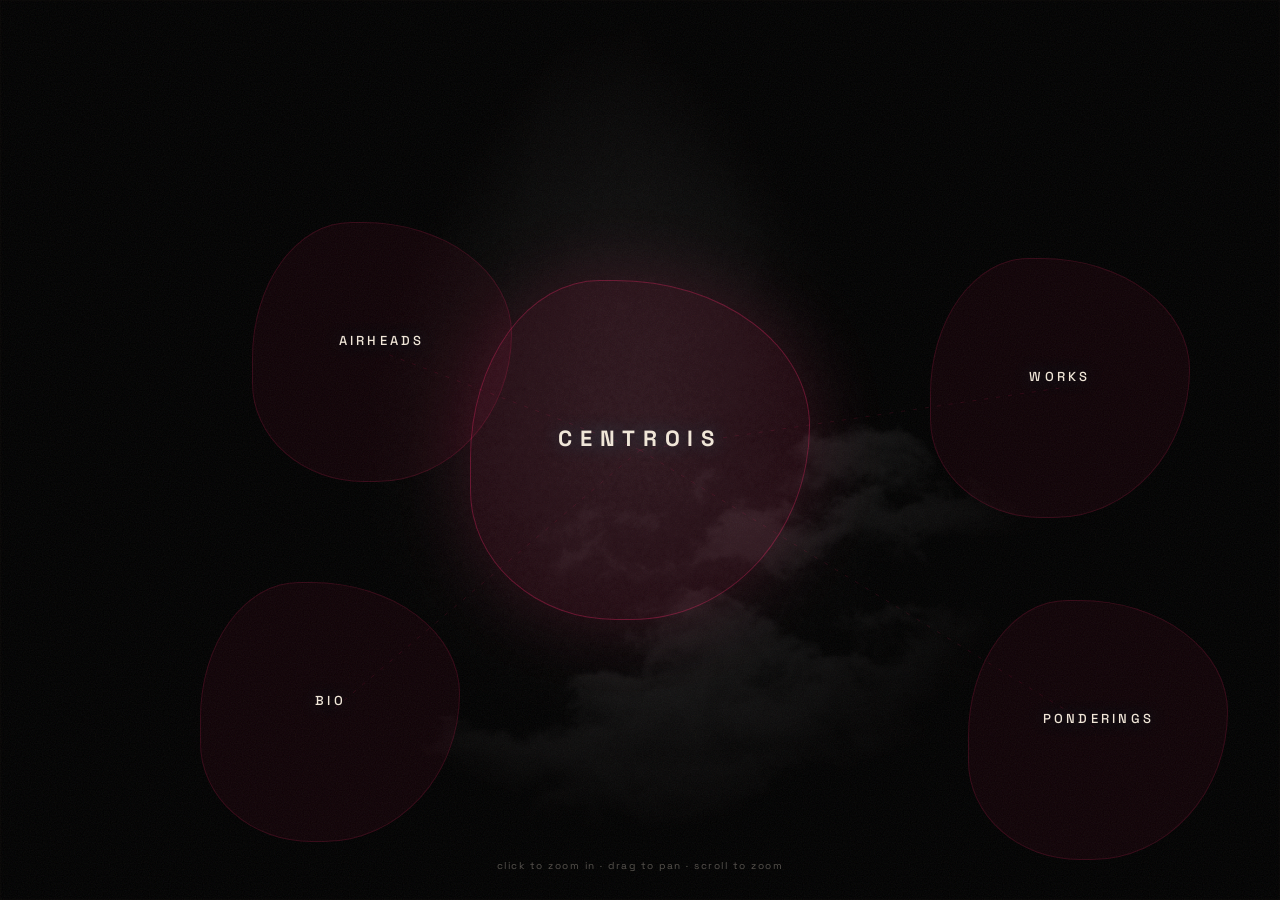
==== centrois/index.html @ 158c33f0 "Revert "Fresh build: actual bubbles, deep zoom, trippy IMG_1771" This reverts commit 68f138726deb8a1" ====
<!DOCTYPE html>
<html lang="en">
<head>
<meta charset="UTF-8">
<meta name="viewport" content="width=device-width, initial-scale=1.0, user-scalable=no">
<meta name="robots" content="noindex, nofollow">
<title>centrois</title>
<style>
@import url('https://fonts.googleapis.com/css2?family=Space+Grotesk:wght@300;500;700&display=swap');

:root {
  --magenta: #ff2a6d;
  --cyan: #05d9e8;
  --amber: #ffc857;
  --ink: #0d0a09;
  --cream: #f0e6d8;
}

* { margin:0; padding:0; box-sizing:border-box; }

html, body {
  width:100%; height:100%;
  overflow:hidden;
  background: var(--ink);
  font-family: 'Space Grotesk', sans-serif;
  color: var(--cream);
  -webkit-user-select: none; user-select: none;
}

/* ── Background ── */
#bg {
  position: fixed;
  inset: 0;
  z-index: 0;
  background: url('assets/IMG_1771.jpeg') center/cover no-repeat;
  filter: brightness(0.25) saturate(0.4) contrast(1.2) blur(1px);
}

#bg::after {
  content: '';
  position: absolute;
  inset: 0;
  background: radial-gradient(circle at 50% 50%, transparent 0%, rgba(13,10,9,0.85) 70%, var(--ink) 100%);
}

/* ── Animated Grain ── */
.grain {
  position: fixed;
  inset: 0;
  z-index: 1;
  pointer-events: none;
  opacity: 0.07;
  background-image: url("data:image/svg+xml,%3Csvg viewBox='0 0 200 200' xmlns='http://www.w3.org/2000/svg'%3E%3Cfilter id='n'%3E%3CfeTurbulence type='fractalNoise' baseFrequency='0.85' numOctaves='3' stitchTiles='stitch'/%3E%3C/filter%3E%3Crect width='100%25' height='100%25' filter='url(%23n)'/%3E%3C/svg%3E");
  background-size: 200px 200px;
  animation: drift 8s linear infinite;
}
@keyframes drift {
  0% { background-position: 0 0; }
  100% { background-position: 200px 200px; }
}

/* ── Canvas ── */
#canvas {
  position: fixed;
  inset: 0;
  z-index: 2;
  cursor: grab;
  overflow: hidden;
}
#canvas.grabbing { cursor: grabbing; }

#world {
  position: absolute;
  top:0; left:0;
  width: 100vw;
  height: 100vh;
  transform-origin: 0 0;
  will-change: transform;
}

/* ── Portals (organic, not bubbles) ── */
.portal {
  position: absolute;
  display: flex;
  flex-direction: column;
  align-items: center;
  justify-content: center;
  text-align: center;
  cursor: pointer;
  transition: all 0.6s cubic-bezier(0.22, 1, 0.36, 1);
}

/* Amorphous blob shape via irregular border-radius */
.portal::before {
  content: '';
  position: absolute;
  inset: -30px;
  border-radius: 40% 60% 55% 45% / 55% 45% 60% 40%;
  background: rgba(255, 42, 109, 0.06);
  border: 1px solid rgba(255, 42, 109, 0.15);
  transition: all 0.6s cubic-bezier(0.22, 1, 0.36, 1);
  filter: blur(0px);
}

.portal:hover::before {
  background: rgba(255, 42, 109, 0.12);
  border-color: rgba(255, 42, 109, 0.4);
  box-shadow: 0 0 60px rgba(255, 42, 109, 0.2), inset 0 0 40px rgba(255, 42, 109, 0.05);
  filter: blur(1px);
}

.portal .name {
  position: relative;
  font-size: 13px;
  font-weight: 500;
  letter-spacing: 0.25em;
  text-transform: uppercase;
  color: var(--cream);
  text-shadow: 0 0 20px rgba(5, 217, 232, 0.3);
  transition: all 0.4s ease;
}

.portal .desc {
  position: relative;
  font-size: 11px;
  font-weight: 300;
  color: rgba(240, 230, 216, 0.5);
  margin-top: 8px;
  letter-spacing: 0.08em;
  max-width: 160px;
  line-height: 1.4;
  opacity: 0;
  transform: translateY(8px);
  transition: all 0.4s ease;
}

.portal:hover .desc {
  opacity: 1;
  transform: translateY(0);
}

.portal:hover .name {
  color: var(--cyan);
  text-shadow: 0 0 30px rgba(5, 217, 232, 0.5);
}

/* Center portal (centrois) */
.portal.center {
  width: 280px;
  height: 280px;
}
.portal.center .name {
  font-size: 22px;
  letter-spacing: 0.35em;
  font-weight: 700;
}
.portal.center::before {
  background: rgba(255, 42, 109, 0.1);
  border: 1px solid rgba(255, 42, 109, 0.3);
  box-shadow: 0 0 80px rgba(255, 42, 109, 0.15);
}

/* Level 0 */
.portal.l0 {
  width: 200px;
  height: 200px;
}

/* Child portals */
.portal.child {
  width: 170px;
  height: 170px;
  opacity: 0;
  pointer-events: none;
  transform: scale(0.3);
  transition: opacity 0.8s ease, transform 0.8s cubic-bezier(0.22, 1, 0.36, 1);
}
.portal.child.visible {
  opacity: 1;
  pointer-events: auto;
  transform: scale(1);
}

/* Lines */
.connections {
  position: absolute;
  top:0; left:0;
  width:100%; height:100%;
  pointer-events: none;
  z-index: -1;
}
.connections line {
  stroke: rgba(255, 42, 109, 0.12);
  stroke-width: 1;
  stroke-dasharray: 4 8;
}

/* ── UI ── */
#ui {
  position: fixed;
  inset: 0;
  z-index: 100;
  pointer-events: none;
}
#ui > * { pointer-events: auto; }

.back {
  position: fixed;
  top: 24px; left: 24px;
  background: transparent;
  border: 1px solid rgba(240, 230, 216, 0.2);
  color: var(--cream);
  padding: 10px 22px;
  font-family: inherit;
  font-size: 11px;
  letter-spacing: 0.2em;
  text-transform: uppercase;
  cursor: pointer;
  opacity: 0;
  pointer-events: none;
  transform: translateY(-10px);
  transition: all 0.4s ease;
  backdrop-filter: blur(10px);
}
.back.show {
  opacity: 1;
  pointer-events: auto;
  transform: translateY(0);
}
.back:hover {
  border-color: var(--cyan);
  color: var(--cyan);
  box-shadow: 0 0 20px rgba(5, 217, 232, 0.2);
}

.crumb {
  position: fixed;
  top: 24px;
  left: 50%;
  transform: translateX(-50%);
  font-size: 10px;
  letter-spacing: 0.3em;
  text-transform: uppercase;
  color: rgba(240, 230, 216, 0.4);
  opacity: 0;
  transition: opacity 0.4s ease;
}
.crumb.show { opacity: 1; }

.hint {
  position: fixed;
  bottom: 28px;
  left: 50%;
  transform: translateX(-50%);
  font-size: 10px;
  letter-spacing: 0.15em;
  color: rgba(240, 230, 216, 0.35);
  opacity: 0;
  transition: opacity 1s ease;
}
.hint.show { opacity: 1; }

/* Mobile */
@media (max-width: 768px) {
  .portal.center { width: 200px; height: 200px; }
  .portal.center .name { font-size: 16px; }
  .portal.l0 { width: 150px; height: 150px; }
  .portal.l0 .name { font-size: 11px; }
  .portal.child { width: 130px; height: 130px; }
}
</style>
</head>
<body>

<div id="bg"></div>
<div class="grain"></div>

<div id="canvas">
  <div id="world">
    <svg class="connections" id="connections"></svg>

    <!-- LEVEL 0 -->
    <div class="portal center" data-level="0" data-id="centrois"
         style="left:50%; top:50%; transform:translate(-50%,-50%);">
      <div class="name">centrois</div>
      <div class="desc">troy von breitenstein</div>
    </div>

    <div class="portal l0" data-level="0" data-id="airheads" data-parent="centrois"
         style="left:22%; top:28%;">
      <div class="name">airheads</div>
      <div class="desc">1-of-1 art surf mats</div>
    </div>

    <div class="portal l0" data-level="0" data-id="works" data-parent="centrois"
         style="left:75%; top:32%;">
      <div class="name">works</div>
      <div class="desc">portfolio hub</div>
    </div>

    <div class="portal l0" data-level="0" data-id="bio" data-parent="centrois"
         style="left:18%; top:68%;">
      <div class="name">bio</div>
      <div class="desc">edgwalker / artist</div>
    </div>

    <div class="portal l0" data-level="0" data-id="ponderings" data-parent="centrois"
         style="left:78%; top:70%;">
      <div class="name">ponderings</div>
      <div class="desc">philosophical writings</div>
    </div>

    <!-- LEVEL 1: works -->
    <div class="portal child" data-level="1" data-id="boarding" data-parent="works"
         style="left:88%; top:15%;">
      <div class="name">boarding</div>
      <div class="desc">surf videos</div>
    </div>

    <div class="portal child" data-level="1" data-id="mixed-media" data-parent="works"
         style="left:92%; top:42%;">
      <div class="name">mixed media</div>
      <div class="desc">digital + threads + visionary</div>
    </div>

    <div class="portal child" data-level="1" data-id="photography" data-parent="works"
         style="left:85%; top:62%;">
      <div class="name">photography</div>
      <div class="desc">trips, stories, frames</div>
    </div>

    <!-- LEVEL 2: mixed-media -->
    <div class="portal child" data-level="2" data-id="digital-art" data-parent="mixed-media"
         style="left:102%; top:30%;">
      <div class="name">digital art</div>
      <div class="desc">psychedelic visuals</div>
    </div>

    <div class="portal child" data-level="2" data-id="threads" data-parent="mixed-media"
         style="left:106%; top:48%;">
      <div class="name">threads</div>
      <div class="desc">sewn art pieces</div>
    </div>

    <div class="portal child" data-level="2" data-id="visionary" data-parent="mixed-media"
         style="left:98%; top:58%;">
      <div class="name">visionary</div>
      <div class="desc">steiner / anthroposophy</div>
    </div>

    <div class="portal child" data-level="2" data-id="odd-creations" data-parent="mixed-media"
         style="left:108%; top:65%;">
      <div class="name">odd & creations</div>
      <div class="desc">salt box, experiments</div>
    </div>

  </div>
</div>

<div id="ui">
  <button class="back" id="back">← back</button>
  <div class="crumb" id="crumb">centrois</div>
  <div class="hint show" id="hint">click to zoom in · drag to pan · scroll to zoom</div>
</div>

<script>
(function() {
  const canvas = document.getElementById('canvas');
  const world = document.getElementById('world');
  const back = document.getElementById('back');
  const crumb = document.getElementById('crumb');
  const hint = document.getElementById('hint');
  const connections = document.getElementById('connections');

  // Camera
  let cam = { x: 0, y: 0, z: 1 };
  let animating = false;
  let level = 0;
  let path = ['centrois'];

  // Pan
  let dragging = false;
  let dragStart = { x:0, y:0 };
  let camStart = { x:0, y:0 };

  function apply() {
    world.style.transform = `translate(${cam.x * cam.z}px, ${cam.y * cam.z}px) scale(${cam.z})`;
  }

  function fit() {
    cam = { x: 0, y: 0, z: 1 };
    apply();
  }

  function easeTo(target, dur = 900) {
    if (animating) return;
    animating = true;
    const sx = cam.x, sy = cam.y, sz = cam.z;
    const t0 = performance.now();
    function tick(now) {
      const t = Math.min((now - t0) / dur, 1);
      const e = 1 - Math.pow(1 - t, 4); // smooth ease
      cam.x = sx + (target.x - sx) * e;
      cam.y = sy + (target.y - sy) * e;
      cam.z = sz + (target.z - sz) * e;
      apply();
      if (t < 1) requestAnimationFrame(tick);
      else { animating = false; updateVis(); }
    }
    requestAnimationFrame(tick);
  }

  function centerOf(el) {
    const rect = el.getBoundingClientRect();
    const worldRect = world.getBoundingClientRect();
    // Get position relative to world at current scale
    return {
      x: (rect.left - worldRect.left) / cam.z + rect.width / (2 * cam.z),
      y: (rect.top - worldRect.top) / cam.z + rect.height / (2 * cam.z)
    };
  }

  function zoomTo(el) {
    const c = centerOf(el);
    const vw = window.innerWidth;
    const vh = window.innerHeight;
    const lv = parseInt(el.dataset.level || '0');

    // AGGRESSIVE zoom
    const zooms = [1, 4.5, 12];
    const tz = zooms[Math.min(lv + 1, zooms.length - 1)];

    easeTo({
      x: (vw / 2) / tz - c.x,
      y: (vh / 2) / tz - c.y,
      z: tz
    });

    const id = el.dataset.id;
    if (!path.includes(id)) path.push(id);
    else path = path.slice(0, path.indexOf(id) + 1);
    level = lv + 1;
    updateUI();
  }

  function zoomOut() {
    if (path.length <= 1) {
      fit();
      path = ['centrois'];
      level = 0;
    } else {
      path.pop();
      const pid = path[path.length - 1];
      const pel = document.querySelector(`[data-id="${pid}"]`);
      if (pel) {
        const c = centerOf(pel);
        const vw = window.innerWidth;
        const vh = window.innerHeight;
        const zooms = [1, 4.5, 12];
        const tz = zooms[Math.max(level - 2, 0)];
        easeTo({
          x: (vw / 2) / tz - c.x,
          y: (vh / 2) / tz - c.y,
          z: tz
        });
        level = Math.max(level - 1, 0);
      }
    }
    updateUI();
  }

  function updateUI() {
    back.classList.toggle('show', path.length > 1);
    if (path.length > 1) {
      crumb.textContent = path.join(' → ');
      crumb.classList.add('show');
    } else {
      crumb.classList.remove('show');
    }
    hint.classList.remove('show');
  }

  function updateVis() {
    document.querySelectorAll('.portal').forEach(p => {
      const lv = parseInt(p.dataset.level || '0');
      if (lv === 0) return; // always show level 0
      const pid = p.dataset.parent;
      const active = path.includes(pid);
      if (active && lv <= level + 1) {
        p.classList.add('visible');
      } else {
        p.classList.remove('visible');
      }
    });
    drawLines();
  }

  function drawLines() {
    let s = '';
    document.querySelectorAll('.portal').forEach(p => {
      const pid = p.dataset.parent;
      if (!pid) return;
      const par = document.querySelector(`[data-id="${pid}"]`);
      if (!par) return;
      if (p.classList.contains('child') && !p.classList.contains('visible')) return;
      const c1 = centerOf(par);
      const c2 = centerOf(p);
      s += `<line x1="${c1.x}" y1="${c1.y}" x2="${c2.x}" y2="${c2.y}" />`;
    });
    connections.innerHTML = s;
  }

  // Click portals
  document.querySelectorAll('.portal').forEach(p => {
    p.addEventListener('click', e => {
      e.stopPropagation();
      if (dragging) return;
      zoomTo(p);
    });
  });

  back.addEventListener('click', zoomOut);

  // Drag
  canvas.addEventListener('mousedown', e => {
    dragging = false;
    dragStart = { x: e.clientX, y: e.clientY };
    camStart = { x: cam.x, y: cam.y };
    canvas.classList.add('grabbing');
  });
  window.addEventListener('mousemove', e => {
    if (e.buttons !== 1) return;
    const dx = e.clientX - dragStart.x;
    const dy = e.clientY - dragStart.y;
    if (Math.abs(dx) > 3 || Math.abs(dy) > 3) dragging = true;
    cam.x = camStart.x + dx / cam.z;
    cam.y = camStart.y + dy / cam.z;
    apply();
  });
  window.addEventListener('mouseup', () => canvas.classList.remove('grabbing'));

  // Scroll zoom
  canvas.addEventListener('wheel', e => {
    e.preventDefault();
    const speed = 0.001;
    const nz = Math.max(0.5, Math.min(15, cam.z - e.deltaY * speed));
    const rect = canvas.getBoundingClientRect();
    const mx = (e.clientX - rect.left) / cam.z - cam.x;
    const my = (e.clientY - rect.top) / cam.z - cam.y;
    cam.x = -mx + (mx + cam.x) * (cam.z / nz);
    cam.y = -my + (my + cam.y) * (cam.z / nz);
    cam.z = nz;
    apply();
  }, { passive: false });

  // Touch
  let lastD = 0, lastC = {x:0,y:0};
  canvas.addEventListener('touchstart', e => {
    if (e.touches.length === 1) {
      dragStart = { x: e.touches[0].clientX, y: e.touches[0].clientY };
      camStart = { x: cam.x, y: cam.y };
    } else if (e.touches.length === 2) {
      const dx = e.touches[0].clientX - e.touches[1].clientX;
      const dy = e.touches[0].clientY - e.touches[1].clientY;
      lastD = Math.hypot(dx, dy);
      lastC = { x: (e.touches[0].clientX+e.touches[1].clientX)/2, y: (e.touches[0].clientY+e.touches[1].clientY)/2 };
    }
  }, { passive: false });
  canvas.addEventListener('touchmove', e => {
    e.preventDefault();
    if (e.touches.length === 1) {
      const dx = e.touches[0].clientX - dragStart.x;
      const dy = e.touches[0].clientY - dragStart.y;
      cam.x = camStart.x + dx / cam.z;
      cam.y = camStart.y + dy / cam.z;
      apply();
    } else if (e.touches.length === 2) {
      const dx = e.touches[0].clientX - e.touches[1].clientX;
      const dy = e.touches[0].clientY - e.touches[1].clientY;
      const dist = Math.hypot(dx, dy);
      const sc = dist / lastD;
      lastD = dist;
      const nz = Math.max(0.5, Math.min(15, cam.z * sc));
      const rect = canvas.getBoundingClientRect();
      const mx = (lastC.x - rect.left) / cam.z - cam.x;
      const my = (lastC.y - rect.top) / cam.z - cam.y;
      cam.x = -mx + (mx + cam.x) * (cam.z / nz);
      cam.y = -my + (my + cam.y) * (cam.z / nz);
      cam.z = nz;
      apply();
    }
  }, { passive: false });

  // Init
  fit();
  drawLines();
  window.addEventListener('resize', () => { fit(); drawLines(); });
})();
</script>
</body>
</html>
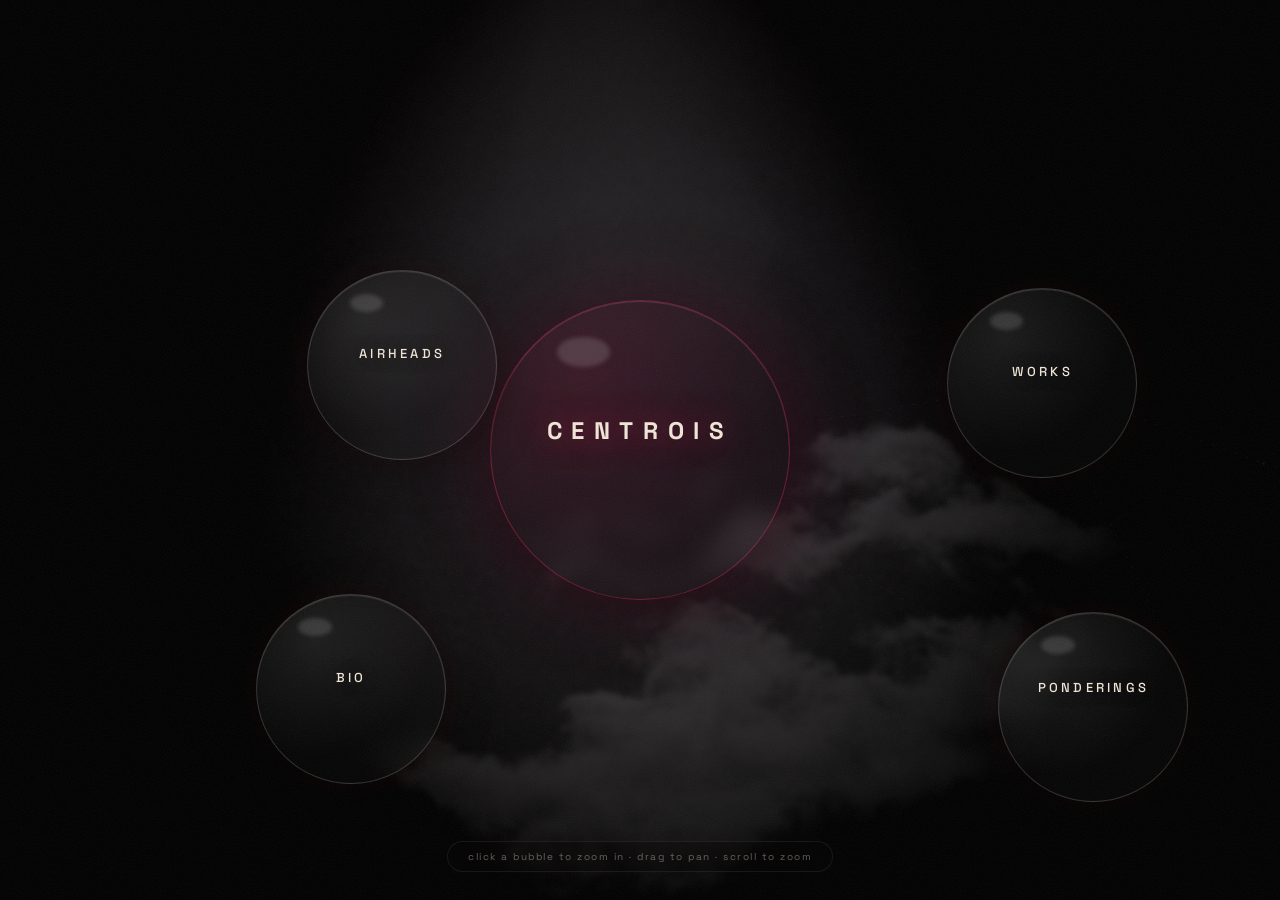
==== commit 9d984db8: "Fresh build: chill glassy bubbles, far zoom-in on click, psychedelic dark treatment of IMG_1771 - IM" ====
--- a/centrois/index.html
+++ b/centrois/index.html
@@ -6,53 +6,63 @@
 <meta name="robots" content="noindex, nofollow">
 <title>centrois</title>
 <style>
-@import url('https://fonts.googleapis.com/css2?family=Space+Grotesk:wght@300;500;700&display=swap');
+@import url('https://fonts.googleapis.com/css2?family=Space+Grotesk:wght@300;400;500;700&display=swap');
 
 :root {
   --magenta: #ff2a6d;
   --cyan: #05d9e8;
-  --amber: #ffc857;
-  --ink: #0d0a09;
+  --violet: #7b2ff7;
+  --ink: #0b0808;
   --cream: #f0e6d8;
-}
-
-* { margin:0; padding:0; box-sizing:border-box; }
+  --dim: rgba(240, 230, 216, 0.5);
+}
+
+* { margin: 0; padding: 0; box-sizing: border-box; }
 
 html, body {
-  width:100%; height:100%;
-  overflow:hidden;
+  width: 100%; height: 100%;
+  overflow: hidden;
   background: var(--ink);
   font-family: 'Space Grotesk', sans-serif;
   color: var(--cream);
   -webkit-user-select: none; user-select: none;
 }
 
-/* ── Background ── */
+/* ── Background: IMG_1771 heavily treated ── */
 #bg {
   position: fixed;
-  inset: 0;
+  inset: -40px; /* bleed so blur doesn't show edges */
   z-index: 0;
   background: url('assets/IMG_1771.jpeg') center/cover no-repeat;
-  filter: brightness(0.25) saturate(0.4) contrast(1.2) blur(1px);
-}
-
+  filter: brightness(0.28) saturate(0.5) contrast(1.25) blur(2px);
+}
+#bg::before {
+  content: '';
+  position: absolute;
+  inset: 0;
+  background: radial-gradient(circle at 50% 45%, rgba(123,47,247,0.12) 0%, transparent 45%),
+              radial-gradient(circle at 50% 50%, transparent 30%, rgba(11,8,8,0.9) 80%, var(--ink) 100%);
+}
 #bg::after {
   content: '';
   position: absolute;
   inset: 0;
-  background: radial-gradient(circle at 50% 50%, transparent 0%, rgba(13,10,9,0.85) 70%, var(--ink) 100%);
-}
-
-/* ── Animated Grain ── */
+  background:
+    linear-gradient(160deg, rgba(255,42,109,0.08), transparent 40%),
+    linear-gradient(320deg, rgba(5,217,232,0.08), transparent 40%);
+  mix-blend-mode: screen;
+}
+
+/* ── Animated grain ── */
 .grain {
   position: fixed;
   inset: 0;
-  z-index: 1;
+  z-index: 3;
   pointer-events: none;
-  opacity: 0.07;
+  opacity: 0.06;
   background-image: url("data:image/svg+xml,%3Csvg viewBox='0 0 200 200' xmlns='http://www.w3.org/2000/svg'%3E%3Cfilter id='n'%3E%3CfeTurbulence type='fractalNoise' baseFrequency='0.85' numOctaves='3' stitchTiles='stitch'/%3E%3C/filter%3E%3Crect width='100%25' height='100%25' filter='url(%23n)'/%3E%3C/svg%3E");
   background-size: 200px 200px;
-  animation: drift 8s linear infinite;
+  animation: drift 7s linear infinite;
 }
 @keyframes drift {
   0% { background-position: 0 0; }
@@ -68,18 +78,16 @@
   overflow: hidden;
 }
 #canvas.grabbing { cursor: grabbing; }
-
 #world {
   position: absolute;
-  top:0; left:0;
-  width: 100vw;
-  height: 100vh;
+  top: 0; left: 0;
+  width: 100vw; height: 100vh;
   transform-origin: 0 0;
   will-change: transform;
 }
 
-/* ── Portals (organic, not bubbles) ── */
-.portal {
+/* ── Bubbles: soft, chill, glassy ── */
+.bubble {
   position: absolute;
   display: flex;
   flex-direction: column;
@@ -87,128 +95,127 @@
   justify-content: center;
   text-align: center;
   cursor: pointer;
-  transition: all 0.6s cubic-bezier(0.22, 1, 0.36, 1);
-}
-
-/* Amorphous blob shape via irregular border-radius */
-.portal::before {
+  width: 200px; height: 200px;
+  border-radius: 50%;
+  background: radial-gradient(circle at 30% 25%, rgba(255,255,255,0.10), rgba(255,255,255,0.02) 60%);
+  border: 1px solid rgba(240,230,216,0.18);
+  backdrop-filter: blur(10px);
+  -webkit-backdrop-filter: blur(10px);
+  box-shadow:
+    inset 0 1px 1px rgba(255,255,255,0.12),
+    0 8px 40px rgba(0,0,0,0.5),
+    0 0 40px rgba(255,42,109,0.06);
+  transition: transform 0.5s cubic-bezier(0.22,1,0.36,1), box-shadow 0.5s ease, border-color 0.5s ease;
+}
+.bubble::after {
   content: '';
   position: absolute;
-  inset: -30px;
-  border-radius: 40% 60% 55% 45% / 55% 45% 60% 40%;
-  background: rgba(255, 42, 109, 0.06);
-  border: 1px solid rgba(255, 42, 109, 0.15);
-  transition: all 0.6s cubic-bezier(0.22, 1, 0.36, 1);
-  filter: blur(0px);
-}
-
-.portal:hover::before {
-  background: rgba(255, 42, 109, 0.12);
-  border-color: rgba(255, 42, 109, 0.4);
-  box-shadow: 0 0 60px rgba(255, 42, 109, 0.2), inset 0 0 40px rgba(255, 42, 109, 0.05);
-  filter: blur(1px);
-}
-
-.portal .name {
+  top: 12%; left: 22%;
+  width: 18%; height: 10%;
+  border-radius: 50%;
+  background: rgba(255,255,255,0.14);
+  filter: blur(2px);
+  pointer-events: none;
+}
+.bubble:hover {
+  transform: scale(1.1);
+  border-color: rgba(5,217,232,0.5);
+  box-shadow:
+    inset 0 1px 1px rgba(255,255,255,0.15),
+    0 12px 50px rgba(0,0,0,0.6),
+    0 0 60px rgba(5,217,232,0.2);
+}
+
+.bubble .name {
   position: relative;
   font-size: 13px;
   font-weight: 500;
   letter-spacing: 0.25em;
   text-transform: uppercase;
   color: var(--cream);
-  text-shadow: 0 0 20px rgba(5, 217, 232, 0.3);
-  transition: all 0.4s ease;
-}
-
-.portal .desc {
+  text-shadow: 0 0 15px rgba(0,0,0,0.6);
+  transition: color 0.4s ease, text-shadow 0.4s ease;
+}
+.bubble .desc {
   position: relative;
   font-size: 11px;
   font-weight: 300;
-  color: rgba(240, 230, 216, 0.5);
+  color: var(--dim);
   margin-top: 8px;
   letter-spacing: 0.08em;
-  max-width: 160px;
+  max-width: 130px;
   line-height: 1.4;
   opacity: 0;
   transform: translateY(8px);
   transition: all 0.4s ease;
 }
-
-.portal:hover .desc {
-  opacity: 1;
-  transform: translateY(0);
-}
-
-.portal:hover .name {
-  color: var(--cyan);
-  text-shadow: 0 0 30px rgba(5, 217, 232, 0.5);
-}
-
-/* Center portal (centrois) */
-.portal.center {
-  width: 280px;
-  height: 280px;
-}
-.portal.center .name {
-  font-size: 22px;
-  letter-spacing: 0.35em;
+.bubble:hover .desc { opacity: 1; transform: translateY(0); }
+.bubble:hover .name { color: var(--cyan); text-shadow: 0 0 25px rgba(5,217,232,0.6); }
+
+/* Center bubble */
+.bubble.center {
+  width: 300px; height: 300px;
+  border-color: rgba(255,42,109,0.35);
+  background: radial-gradient(circle at 30% 25%, rgba(255,42,109,0.14), rgba(255,42,109,0.03) 65%);
+  box-shadow:
+    inset 0 1px 1px rgba(255,255,255,0.12),
+    0 0 90px rgba(255,42,109,0.18),
+    0 8px 50px rgba(0,0,0,0.6);
+}
+.bubble.center .name {
+  font-size: 24px;
   font-weight: 700;
-}
-.portal.center::before {
-  background: rgba(255, 42, 109, 0.1);
-  border: 1px solid rgba(255, 42, 109, 0.3);
-  box-shadow: 0 0 80px rgba(255, 42, 109, 0.15);
-}
-
-/* Level 0 */
-.portal.l0 {
-  width: 200px;
-  height: 200px;
-}
-
-/* Child portals */
-.portal.child {
-  width: 170px;
-  height: 170px;
+  letter-spacing: 0.4em;
+  text-shadow: 0 0 30px rgba(255,42,109,0.5);
+}
+.bubble.center:hover {
+  border-color: rgba(255,42,109,0.7);
+  box-shadow:
+    0 0 110px rgba(255,42,109,0.3),
+    0 12px 60px rgba(0,0,0,0.7);
+}
+.bubble.center:hover .name { color: var(--cream); text-shadow: 0 0 40px rgba(255,42,109,0.8); }
+
+/* Level 0 bubbles */
+.bubble.l0 { width: 190px; height: 190px; }
+
+/* Child bubbles (hidden until parent active) */
+.bubble.child {
+  width: 170px; height: 170px;
   opacity: 0;
   pointer-events: none;
-  transform: scale(0.3);
-  transition: opacity 0.8s ease, transform 0.8s cubic-bezier(0.22, 1, 0.36, 1);
-}
-.portal.child.visible {
+  transform: scale(0.2);
+  transition: opacity 0.8s ease, transform 0.8s cubic-bezier(0.22,1,0.36,1);
+}
+.bubble.child.visible {
   opacity: 1;
   pointer-events: auto;
   transform: scale(1);
 }
 
-/* Lines */
+/* ── Connection lines ── */
 .connections {
   position: absolute;
-  top:0; left:0;
-  width:100%; height:100%;
+  top: 0; left: 0;
+  width: 100%; height: 100%;
   pointer-events: none;
   z-index: -1;
 }
 .connections line {
-  stroke: rgba(255, 42, 109, 0.12);
+  stroke: rgba(255,42,109,0.1);
   stroke-width: 1;
-  stroke-dasharray: 4 8;
+  stroke-dasharray: 3 9;
 }
 
 /* ── UI ── */
-#ui {
-  position: fixed;
-  inset: 0;
-  z-index: 100;
-  pointer-events: none;
-}
+#ui { position: fixed; inset: 0; z-index: 100; pointer-events: none; }
 #ui > * { pointer-events: auto; }
 
 .back {
   position: fixed;
   top: 24px; left: 24px;
-  background: transparent;
-  border: 1px solid rgba(240, 230, 216, 0.2);
+  background: rgba(11,8,8,0.5);
+  border: 1px solid rgba(240,230,216,0.2);
   color: var(--cream);
   padding: 10px 22px;
   font-family: inherit;
@@ -221,27 +228,23 @@
   transform: translateY(-10px);
   transition: all 0.4s ease;
   backdrop-filter: blur(10px);
-}
-.back.show {
-  opacity: 1;
-  pointer-events: auto;
-  transform: translateY(0);
-}
-.back:hover {
-  border-color: var(--cyan);
-  color: var(--cyan);
-  box-shadow: 0 0 20px rgba(5, 217, 232, 0.2);
-}
+  border-radius: 30px;
+}
+.back.show { opacity: 1; pointer-events: auto; transform: translateY(0); }
+.back:hover { border-color: var(--cyan); color: var(--cyan); box-shadow: 0 0 25px rgba(5,217,232,0.25); }
 
 .crumb {
   position: fixed;
-  top: 24px;
-  left: 50%;
+  top: 26px; left: 50%;
   transform: translateX(-50%);
   font-size: 10px;
   letter-spacing: 0.3em;
   text-transform: uppercase;
-  color: rgba(240, 230, 216, 0.4);
+  color: rgba(240,230,216,0.45);
+  background: rgba(11,8,8,0.4);
+  padding: 8px 20px;
+  border-radius: 30px;
+  border: 1px solid rgba(240,230,216,0.1);
   opacity: 0;
   transition: opacity 0.4s ease;
 }
@@ -249,24 +252,27 @@
 
 .hint {
   position: fixed;
-  bottom: 28px;
-  left: 50%;
+  bottom: 28px; left: 50%;
   transform: translateX(-50%);
   font-size: 10px;
   letter-spacing: 0.15em;
-  color: rgba(240, 230, 216, 0.35);
+  color: rgba(240,230,216,0.4);
+  background: rgba(11,8,8,0.4);
+  padding: 8px 20px;
+  border-radius: 30px;
+  border: 1px solid rgba(240,230,216,0.08);
   opacity: 0;
   transition: opacity 1s ease;
 }
 .hint.show { opacity: 1; }
 
-/* Mobile */
+/* ── Mobile ── */
 @media (max-width: 768px) {
-  .portal.center { width: 200px; height: 200px; }
-  .portal.center .name { font-size: 16px; }
-  .portal.l0 { width: 150px; height: 150px; }
-  .portal.l0 .name { font-size: 11px; }
-  .portal.child { width: 130px; height: 130px; }
+  .bubble { width: 150px; height: 150px; }
+  .bubble.center { width: 220px; height: 220px; }
+  .bubble.center .name { font-size: 18px; }
+  .bubble.l0 { width: 140px; height: 140px; }
+  .bubble.child { width: 130px; height: 130px; }
 }
 </style>
 </head>
@@ -280,76 +286,55 @@
     <svg class="connections" id="connections"></svg>
 
     <!-- LEVEL 0 -->
-    <div class="portal center" data-level="0" data-id="centrois"
-         style="left:50%; top:50%; transform:translate(-50%,-50%);">
+    <div class="bubble center" data-level="0" data-id="centrois" style="left:50%; top:50%; transform:translate(-50%,-50%);">
       <div class="name">centrois</div>
       <div class="desc">troy von breitenstein</div>
     </div>
-
-    <div class="portal l0" data-level="0" data-id="airheads" data-parent="centrois"
-         style="left:22%; top:28%;">
+    <div class="bubble l0" data-level="0" data-id="airheads" data-parent="centrois" style="left:24%; top:30%;">
       <div class="name">airheads</div>
       <div class="desc">1-of-1 art surf mats</div>
     </div>
-
-    <div class="portal l0" data-level="0" data-id="works" data-parent="centrois"
-         style="left:75%; top:32%;">
+    <div class="bubble l0" data-level="0" data-id="works" data-parent="centrois" style="left:74%; top:32%;">
       <div class="name">works</div>
       <div class="desc">portfolio hub</div>
     </div>
-
-    <div class="portal l0" data-level="0" data-id="bio" data-parent="centrois"
-         style="left:18%; top:68%;">
+    <div class="bubble l0" data-level="0" data-id="bio" data-parent="centrois" style="left:20%; top:66%;">
       <div class="name">bio</div>
-      <div class="desc">edgwalker / artist</div>
-    </div>
-
-    <div class="portal l0" data-level="0" data-id="ponderings" data-parent="centrois"
-         style="left:78%; top:70%;">
+      <div class="desc">edgewalker / artist</div>
+    </div>
+    <div class="bubble l0" data-level="0" data-id="ponderings" data-parent="centrois" style="left:78%; top:68%;">
       <div class="name">ponderings</div>
       <div class="desc">philosophical writings</div>
     </div>
 
     <!-- LEVEL 1: works -->
-    <div class="portal child" data-level="1" data-id="boarding" data-parent="works"
-         style="left:88%; top:15%;">
+    <div class="bubble child" data-level="1" data-id="boarding" data-parent="works" style="left:88%; top:14%;">
       <div class="name">boarding</div>
       <div class="desc">surf videos</div>
     </div>
-
-    <div class="portal child" data-level="1" data-id="mixed-media" data-parent="works"
-         style="left:92%; top:42%;">
+    <div class="bubble child" data-level="1" data-id="mixed-media" data-parent="works" style="left:92%; top:42%;">
       <div class="name">mixed media</div>
       <div class="desc">digital + threads + visionary</div>
     </div>
-
-    <div class="portal child" data-level="1" data-id="photography" data-parent="works"
-         style="left:85%; top:62%;">
+    <div class="bubble child" data-level="1" data-id="photography" data-parent="works" style="left:85%; top:63%;">
       <div class="name">photography</div>
       <div class="desc">trips, stories, frames</div>
     </div>
 
     <!-- LEVEL 2: mixed-media -->
-    <div class="portal child" data-level="2" data-id="digital-art" data-parent="mixed-media"
-         style="left:102%; top:30%;">
+    <div class="bubble child" data-level="2" data-id="digital-art" data-parent="mixed-media" style="left:102%; top:30%;">
       <div class="name">digital art</div>
       <div class="desc">psychedelic visuals</div>
     </div>
-
-    <div class="portal child" data-level="2" data-id="threads" data-parent="mixed-media"
-         style="left:106%; top:48%;">
+    <div class="bubble child" data-level="2" data-id="threads" data-parent="mixed-media" style="left:106%; top:48%;">
       <div class="name">threads</div>
       <div class="desc">sewn art pieces</div>
     </div>
-
-    <div class="portal child" data-level="2" data-id="visionary" data-parent="mixed-media"
-         style="left:98%; top:58%;">
+    <div class="bubble child" data-level="2" data-id="visionary" data-parent="mixed-media" style="left:98%; top:58%;">
       <div class="name">visionary</div>
       <div class="desc">steiner / anthroposophy</div>
     </div>
-
-    <div class="portal child" data-level="2" data-id="odd-creations" data-parent="mixed-media"
-         style="left:108%; top:65%;">
+    <div class="bubble child" data-level="2" data-id="odd-creations" data-parent="mixed-media" style="left:108%; top:65%;">
       <div class="name">odd & creations</div>
       <div class="desc">salt box, experiments</div>
     </div>
@@ -360,7 +345,7 @@
 <div id="ui">
   <button class="back" id="back">← back</button>
   <div class="crumb" id="crumb">centrois</div>
-  <div class="hint show" id="hint">click to zoom in · drag to pan · scroll to zoom</div>
+  <div class="hint show" id="hint">click a bubble to zoom in · drag to pan · scroll to zoom</div>
 </div>
 
 <script>
@@ -372,25 +357,20 @@
   const hint = document.getElementById('hint');
   const connections = document.getElementById('connections');
 
-  // Camera
   let cam = { x: 0, y: 0, z: 1 };
   let animating = false;
   let level = 0;
   let path = ['centrois'];
 
-  // Pan
   let dragging = false;
-  let dragStart = { x:0, y:0 };
-  let camStart = { x:0, y:0 };
+  let moved = false;
+  let dragStart = { x: 0, y: 0 };
+  let camStart = { x: 0, y: 0 };
 
   function apply() {
     world.style.transform = `translate(${cam.x * cam.z}px, ${cam.y * cam.z}px) scale(${cam.z})`;
   }
-
-  function fit() {
-    cam = { x: 0, y: 0, z: 1 };
-    apply();
-  }
+  function fit() { cam = { x: 0, y: 0, z: 1 }; apply(); }
 
   function easeTo(target, dur = 900) {
     if (animating) return;
@@ -399,7 +379,7 @@
     const t0 = performance.now();
     function tick(now) {
       const t = Math.min((now - t0) / dur, 1);
-      const e = 1 - Math.pow(1 - t, 4); // smooth ease
+      const e = 1 - Math.pow(1 - t, 4);
       cam.x = sx + (target.x - sx) * e;
       cam.y = sy + (target.y - sy) * e;
       cam.z = sz + (target.z - sz) * e;
@@ -411,30 +391,22 @@
   }
 
   function centerOf(el) {
-    const rect = el.getBoundingClientRect();
-    const worldRect = world.getBoundingClientRect();
-    // Get position relative to world at current scale
+    const r = el.getBoundingClientRect();
+    const wr = world.getBoundingClientRect();
     return {
-      x: (rect.left - worldRect.left) / cam.z + rect.width / (2 * cam.z),
-      y: (rect.top - worldRect.top) / cam.z + rect.height / (2 * cam.z)
+      x: (r.left - wr.left) / cam.z + r.width / (2 * cam.z),
+      y: (r.top - wr.top) / cam.z + r.height / (2 * cam.z)
     };
   }
 
   function zoomTo(el) {
     const c = centerOf(el);
-    const vw = window.innerWidth;
-    const vh = window.innerHeight;
+    const vw = window.innerWidth, vh = window.innerHeight;
     const lv = parseInt(el.dataset.level || '0');
-
-    // AGGRESSIVE zoom
-    const zooms = [1, 4.5, 12];
+    // FAR zoom-in on every click
+    const zooms = [1, 6, 18];
     const tz = zooms[Math.min(lv + 1, zooms.length - 1)];
-
-    easeTo({
-      x: (vw / 2) / tz - c.x,
-      y: (vh / 2) / tz - c.y,
-      z: tz
-    });
+    easeTo({ x: (vw / 2) / tz - c.x, y: (vh / 2) / tz - c.y, z: tz });
 
     const id = el.dataset.id;
     if (!path.includes(id)) path.push(id);
@@ -444,25 +416,17 @@
   }
 
   function zoomOut() {
-    if (path.length <= 1) {
-      fit();
-      path = ['centrois'];
-      level = 0;
-    } else {
+    if (path.length <= 1) { fit(); path = ['centrois']; level = 0; }
+    else {
       path.pop();
       const pid = path[path.length - 1];
       const pel = document.querySelector(`[data-id="${pid}"]`);
       if (pel) {
         const c = centerOf(pel);
-        const vw = window.innerWidth;
-        const vh = window.innerHeight;
-        const zooms = [1, 4.5, 12];
+        const vw = window.innerWidth, vh = window.innerHeight;
+        const zooms = [1, 6, 18];
         const tz = zooms[Math.max(level - 2, 0)];
-        easeTo({
-          x: (vw / 2) / tz - c.x,
-          y: (vh / 2) / tz - c.y,
-          z: tz
-        });
+        easeTo({ x: (vw / 2) / tz - c.x, y: (vh / 2) / tz - c.y, z: tz });
         level = Math.max(level - 1, 0);
       }
     }
@@ -474,76 +438,70 @@
     if (path.length > 1) {
       crumb.textContent = path.join(' → ');
       crumb.classList.add('show');
-    } else {
-      crumb.classList.remove('show');
-    }
+    } else crumb.classList.remove('show');
     hint.classList.remove('show');
   }
 
   function updateVis() {
-    document.querySelectorAll('.portal').forEach(p => {
-      const lv = parseInt(p.dataset.level || '0');
-      if (lv === 0) return; // always show level 0
-      const pid = p.dataset.parent;
-      const active = path.includes(pid);
-      if (active && lv <= level + 1) {
-        p.classList.add('visible');
-      } else {
-        p.classList.remove('visible');
-      }
+    document.querySelectorAll('.bubble').forEach(b => {
+      const lv = parseInt(b.dataset.level || '0');
+      if (lv === 0) return;
+      const pid = b.dataset.parent;
+      if (path.includes(pid) && lv <= level + 1) b.classList.add('visible');
+      else b.classList.remove('visible');
     });
     drawLines();
   }
 
   function drawLines() {
     let s = '';
-    document.querySelectorAll('.portal').forEach(p => {
-      const pid = p.dataset.parent;
+    document.querySelectorAll('.bubble').forEach(b => {
+      const pid = b.dataset.parent;
       if (!pid) return;
-      const par = document.querySelector(`[data-id="${pid}"]`);
-      if (!par) return;
-      if (p.classList.contains('child') && !p.classList.contains('visible')) return;
-      const c1 = centerOf(par);
-      const c2 = centerOf(p);
-      s += `<line x1="${c1.x}" y1="${c1.y}" x2="${c2.x}" y2="${c2.y}" />`;
+      const parent = document.querySelector(`[data-id="${pid}"]`);
+      if (!parent) return;
+      const c1 = centerOf(parent), c2 = centerOf(b);
+      s += `<line x1="${c1.x}" y1="${c1.y}" x2="${c2.x}" y2="${c2.y}"/>`;
     });
     connections.innerHTML = s;
   }
 
-  // Click portals
-  document.querySelectorAll('.portal').forEach(p => {
-    p.addEventListener('click', e => {
+  // Click bubble → zoom
+  document.querySelectorAll('.bubble').forEach(b => {
+    b.addEventListener('click', e => {
       e.stopPropagation();
-      if (dragging) return;
-      zoomTo(p);
+      if (moved) return;
+      zoomTo(b);
     });
   });
 
   back.addEventListener('click', zoomOut);
 
-  // Drag
+  // Drag to pan
   canvas.addEventListener('mousedown', e => {
-    dragging = false;
+    dragging = true; moved = false;
     dragStart = { x: e.clientX, y: e.clientY };
     camStart = { x: cam.x, y: cam.y };
     canvas.classList.add('grabbing');
   });
   window.addEventListener('mousemove', e => {
-    if (e.buttons !== 1) return;
-    const dx = e.clientX - dragStart.x;
-    const dy = e.clientY - dragStart.y;
-    if (Math.abs(dx) > 3 || Math.abs(dy) > 3) dragging = true;
+    if (!dragging) return;
+    const dx = e.clientX - dragStart.x, dy = e.clientY - dragStart.y;
+    if (Math.abs(dx) > 4 || Math.abs(dy) > 4) moved = true;
     cam.x = camStart.x + dx / cam.z;
     cam.y = camStart.y + dy / cam.z;
     apply();
   });
-  window.addEventListener('mouseup', () => canvas.classList.remove('grabbing'));
-
-  // Scroll zoom
+  window.addEventListener('mouseup', () => {
+    dragging = false;
+    canvas.classList.remove('grabbing');
+  });
+
+  // Scroll to zoom
   canvas.addEventListener('wheel', e => {
     e.preventDefault();
-    const speed = 0.001;
-    const nz = Math.max(0.5, Math.min(15, cam.z - e.deltaY * speed));
+    const speed = 0.0015;
+    const nz = Math.max(0.3, Math.min(24, cam.z - e.deltaY * speed));
     const rect = canvas.getBoundingClientRect();
     const mx = (e.clientX - rect.left) / cam.z - cam.x;
     const my = (e.clientY - rect.top) / cam.z - cam.y;
@@ -554,23 +512,24 @@
   }, { passive: false });
 
   // Touch
-  let lastD = 0, lastC = {x:0,y:0};
+  let lastDist = 0, lastCenter = { x: 0, y: 0 };
   canvas.addEventListener('touchstart', e => {
     if (e.touches.length === 1) {
+      dragging = true; moved = false;
       dragStart = { x: e.touches[0].clientX, y: e.touches[0].clientY };
       camStart = { x: cam.x, y: cam.y };
     } else if (e.touches.length === 2) {
       const dx = e.touches[0].clientX - e.touches[1].clientX;
       const dy = e.touches[0].clientY - e.touches[1].clientY;
-      lastD = Math.hypot(dx, dy);
-      lastC = { x: (e.touches[0].clientX+e.touches[1].clientX)/2, y: (e.touches[0].clientY+e.touches[1].clientY)/2 };
+      lastDist = Math.hypot(dx, dy);
+      lastCenter = { x: (e.touches[0].clientX + e.touches[1].clientX) / 2, y: (e.touches[0].clientY + e.touches[1].clientY) / 2 };
     }
   }, { passive: false });
   canvas.addEventListener('touchmove', e => {
     e.preventDefault();
     if (e.touches.length === 1) {
-      const dx = e.touches[0].clientX - dragStart.x;
-      const dy = e.touches[0].clientY - dragStart.y;
+      const dx = e.touches[0].clientX - dragStart.x, dy = e.touches[0].clientY - dragStart.y;
+      if (Math.abs(dx) > 4 || Math.abs(dy) > 4) moved = true;
       cam.x = camStart.x + dx / cam.z;
       cam.y = camStart.y + dy / cam.z;
       apply();
@@ -578,12 +537,12 @@
       const dx = e.touches[0].clientX - e.touches[1].clientX;
       const dy = e.touches[0].clientY - e.touches[1].clientY;
       const dist = Math.hypot(dx, dy);
-      const sc = dist / lastD;
-      lastD = dist;
-      const nz = Math.max(0.5, Math.min(15, cam.z * sc));
+      const sc = dist / lastDist;
+      lastDist = dist;
+      const nz = Math.max(0.3, Math.min(24, cam.z * sc));
       const rect = canvas.getBoundingClientRect();
-      const mx = (lastC.x - rect.left) / cam.z - cam.x;
-      const my = (lastC.y - rect.top) / cam.z - cam.y;
+      const mx = (lastCenter.x - rect.left) / cam.z - cam.x;
+      const my = (lastCenter.y - rect.top) / cam.z - cam.y;
       cam.x = -mx + (mx + cam.x) * (cam.z / nz);
       cam.y = -my + (my + cam.y) * (cam.z / nz);
       cam.z = nz;
@@ -591,11 +550,10 @@
     }
   }, { passive: false });
 
-  // Init
   fit();
   drawLines();
-  window.addEventListener('resize', () => { fit(); drawLines(); });
+  window.addEventListener('resize', drawLines);
 })();
 </script>
 </body>
-</html>
+</html>
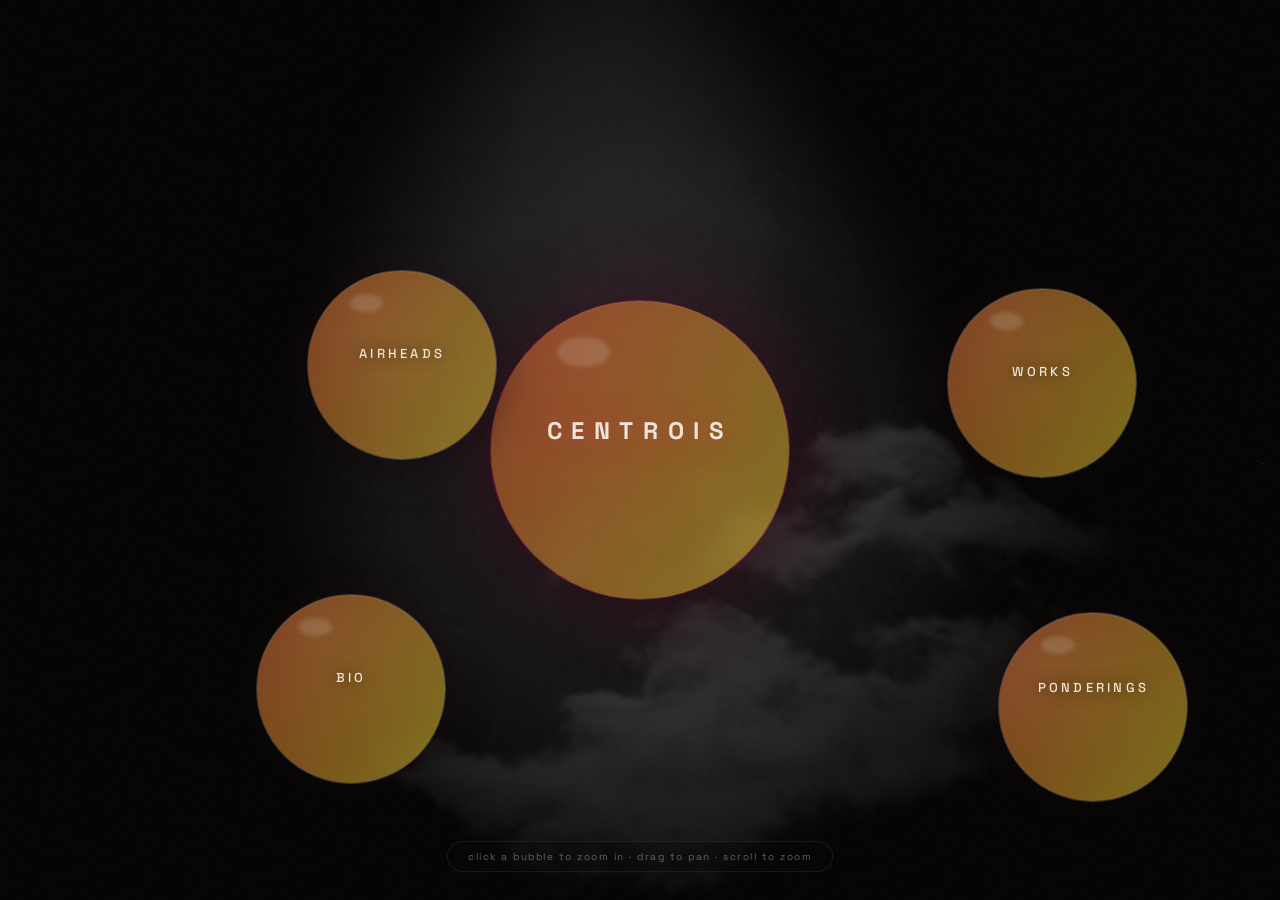
==== commit 3f60a47f: "Bubbles slowly cycle through the full color spectrum - Animated rainbow gradient behind each bubble," ====
--- a/centrois/index.html
+++ b/centrois/index.html
@@ -97,6 +97,7 @@
   cursor: pointer;
   width: 200px; height: 200px;
   border-radius: 50%;
+  overflow: hidden;
   background: radial-gradient(circle at 30% 25%, rgba(255,255,255,0.10), rgba(255,255,255,0.02) 60%);
   border: 1px solid rgba(240,230,216,0.18);
   backdrop-filter: blur(10px);
@@ -107,6 +108,32 @@
     0 0 40px rgba(255,42,109,0.06);
   transition: transform 0.5s cubic-bezier(0.22,1,0.36,1), box-shadow 0.5s ease, border-color 0.5s ease;
 }
+/* Slowly-cycling spectrum gradient behind the glass */
+.bubble::before {
+  content: '';
+  position: absolute;
+  inset: -50%;
+  z-index: 0;
+  background: linear-gradient(
+    120deg,
+    hsl(0,80%,55%), hsl(30,85%,55%), hsl(60,85%,55%),
+    hsl(120,80%,55%), hsl(180,85%,55%), hsl(240,85%,55%),
+    hsl(300,85%,55%), hsl(0,80%,55%)
+  );
+  background-size: 300% 300%;
+  animation: spectrum 18s linear infinite;
+  opacity: 0.5;
+  pointer-events: none;
+}
+@keyframes spectrum {
+  0%   { background-position: 0% 50%; }
+  100% { background-position: 300% 50%; }
+}
+/* Keep text readable above the gradient */
+.bubble .label, .bubble .sub {
+  position: relative;
+  z-index: 2;
+}
 .bubble::after {
   content: '';
   position: absolute;
@@ -116,6 +143,7 @@
   background: rgba(255,255,255,0.14);
   filter: blur(2px);
   pointer-events: none;
+  z-index: 3;
 }
 .bubble:hover {
   transform: scale(1.1);
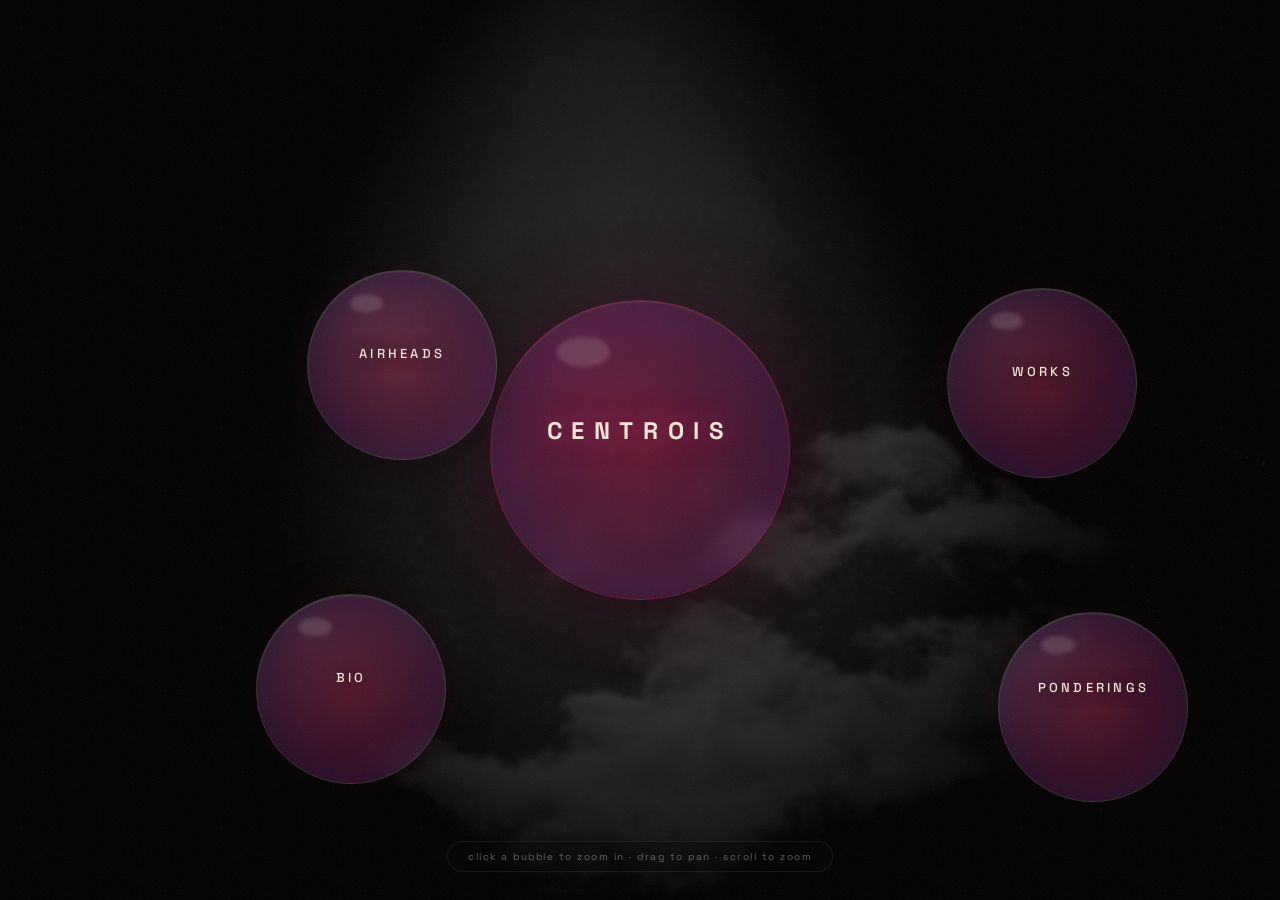
==== commit 8bda5b9f: "Revert bubbles to magenta/violet glow (remove spectrum rainbow gradient)" ====
--- a/centrois/index.html
+++ b/centrois/index.html
@@ -108,26 +108,15 @@
     0 0 40px rgba(255,42,109,0.06);
   transition: transform 0.5s cubic-bezier(0.22,1,0.36,1), box-shadow 0.5s ease, border-color 0.5s ease;
 }
-/* Slowly-cycling spectrum gradient behind the glass */
+/* Magenta/violet glow behind the glass */
 .bubble::before {
   content: '';
   position: absolute;
   inset: -50%;
   z-index: 0;
-  background: linear-gradient(
-    120deg,
-    hsl(0,80%,55%), hsl(30,85%,55%), hsl(60,85%,55%),
-    hsl(120,80%,55%), hsl(180,85%,55%), hsl(240,85%,55%),
-    hsl(300,85%,55%), hsl(0,80%,55%)
-  );
-  background-size: 300% 300%;
-  animation: spectrum 18s linear infinite;
-  opacity: 0.5;
+  background: radial-gradient(circle at 50% 50%, rgba(255,42,109,0.6), rgba(123,47,247,0.35) 55%, transparent 80%);
+  opacity: 0.45;
   pointer-events: none;
-}
-@keyframes spectrum {
-  0%   { background-position: 0% 50%; }
-  100% { background-position: 300% 50%; }
 }
 /* Keep text readable above the gradient */
 .bubble .label, .bubble .sub {
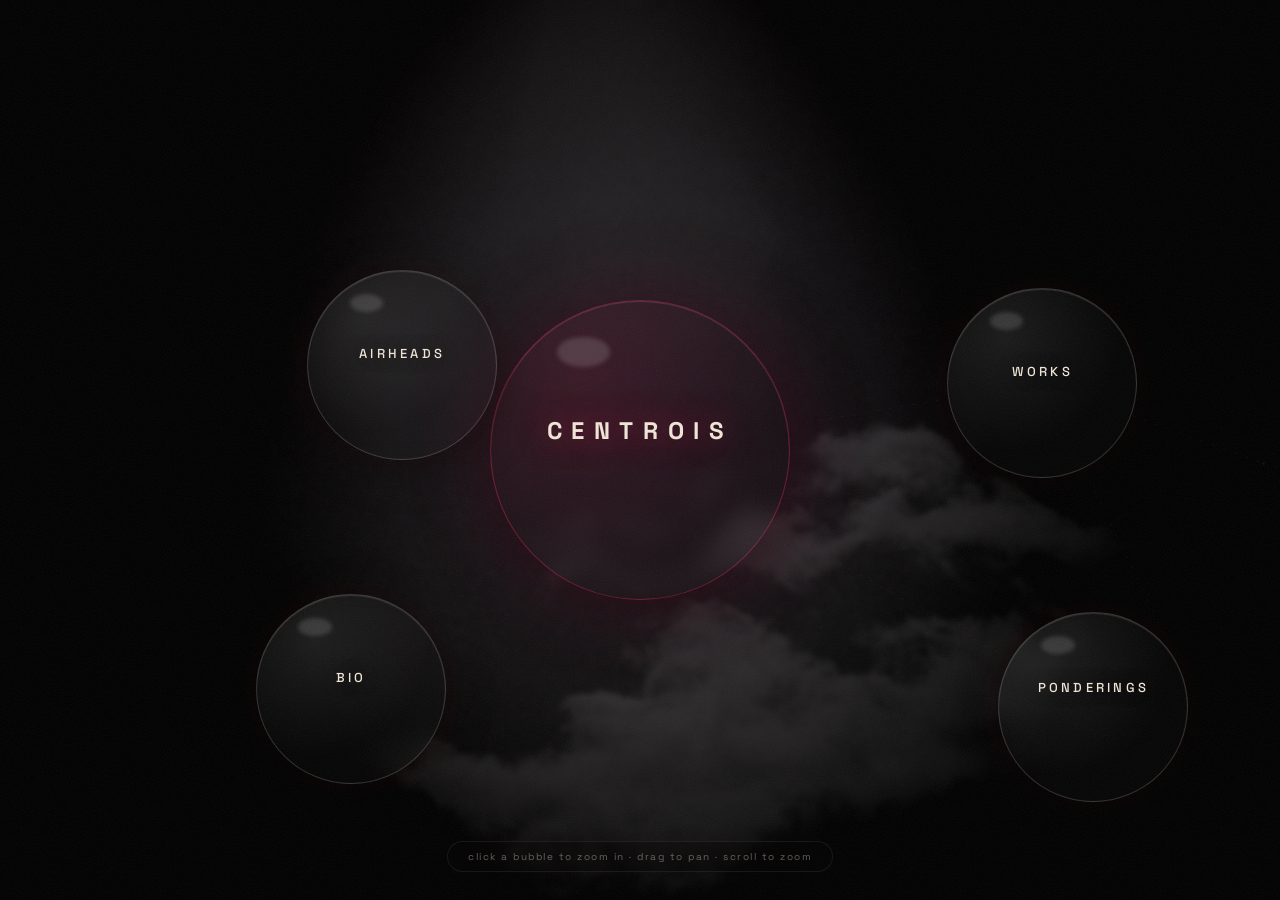
==== commit be90a33c: "Restore the OG glassy bubble build (9d984db) — the version Troy loved" ====
--- a/centrois/index.html
+++ b/centrois/index.html
@@ -97,7 +97,6 @@
   cursor: pointer;
   width: 200px; height: 200px;
   border-radius: 50%;
-  overflow: hidden;
   background: radial-gradient(circle at 30% 25%, rgba(255,255,255,0.10), rgba(255,255,255,0.02) 60%);
   border: 1px solid rgba(240,230,216,0.18);
   backdrop-filter: blur(10px);
@@ -108,21 +107,6 @@
     0 0 40px rgba(255,42,109,0.06);
   transition: transform 0.5s cubic-bezier(0.22,1,0.36,1), box-shadow 0.5s ease, border-color 0.5s ease;
 }
-/* Magenta/violet glow behind the glass */
-.bubble::before {
-  content: '';
-  position: absolute;
-  inset: -50%;
-  z-index: 0;
-  background: radial-gradient(circle at 50% 50%, rgba(255,42,109,0.6), rgba(123,47,247,0.35) 55%, transparent 80%);
-  opacity: 0.45;
-  pointer-events: none;
-}
-/* Keep text readable above the gradient */
-.bubble .label, .bubble .sub {
-  position: relative;
-  z-index: 2;
-}
 .bubble::after {
   content: '';
   position: absolute;
@@ -132,7 +116,6 @@
   background: rgba(255,255,255,0.14);
   filter: blur(2px);
   pointer-events: none;
-  z-index: 3;
 }
 .bubble:hover {
   transform: scale(1.1);
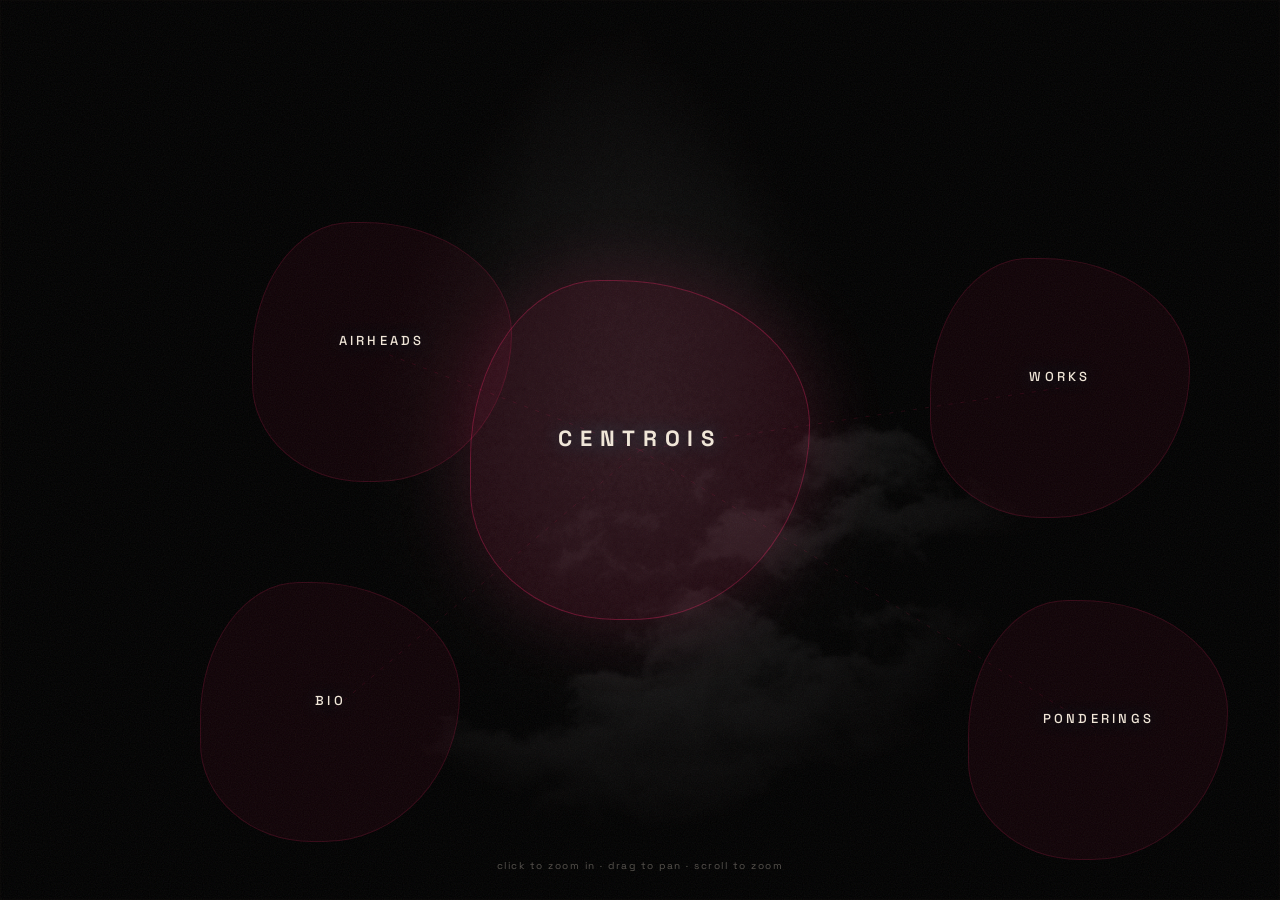
==== commit d8fd152e: "Restore the OG psychedelic dark portal (0dd3dfd) — the version Troy remembered: red/pink #ff2a6d, am" ====
--- a/centrois/index.html
+++ b/centrois/index.html
@@ -6,63 +6,53 @@
 <meta name="robots" content="noindex, nofollow">
 <title>centrois</title>
 <style>
-@import url('https://fonts.googleapis.com/css2?family=Space+Grotesk:wght@300;400;500;700&display=swap');
+@import url('https://fonts.googleapis.com/css2?family=Space+Grotesk:wght@300;500;700&display=swap');
 
 :root {
   --magenta: #ff2a6d;
   --cyan: #05d9e8;
-  --violet: #7b2ff7;
-  --ink: #0b0808;
+  --amber: #ffc857;
+  --ink: #0d0a09;
   --cream: #f0e6d8;
-  --dim: rgba(240, 230, 216, 0.5);
-}
-
-* { margin: 0; padding: 0; box-sizing: border-box; }
+}
+
+* { margin:0; padding:0; box-sizing:border-box; }
 
 html, body {
-  width: 100%; height: 100%;
-  overflow: hidden;
+  width:100%; height:100%;
+  overflow:hidden;
   background: var(--ink);
   font-family: 'Space Grotesk', sans-serif;
   color: var(--cream);
   -webkit-user-select: none; user-select: none;
 }
 
-/* ── Background: IMG_1771 heavily treated ── */
+/* ── Background ── */
 #bg {
   position: fixed;
-  inset: -40px; /* bleed so blur doesn't show edges */
+  inset: 0;
   z-index: 0;
   background: url('assets/IMG_1771.jpeg') center/cover no-repeat;
-  filter: brightness(0.28) saturate(0.5) contrast(1.25) blur(2px);
-}
-#bg::before {
-  content: '';
-  position: absolute;
-  inset: 0;
-  background: radial-gradient(circle at 50% 45%, rgba(123,47,247,0.12) 0%, transparent 45%),
-              radial-gradient(circle at 50% 50%, transparent 30%, rgba(11,8,8,0.9) 80%, var(--ink) 100%);
-}
+  filter: brightness(0.25) saturate(0.4) contrast(1.2) blur(1px);
+}
+
 #bg::after {
   content: '';
   position: absolute;
   inset: 0;
-  background:
-    linear-gradient(160deg, rgba(255,42,109,0.08), transparent 40%),
-    linear-gradient(320deg, rgba(5,217,232,0.08), transparent 40%);
-  mix-blend-mode: screen;
-}
-
-/* ── Animated grain ── */
+  background: radial-gradient(circle at 50% 50%, transparent 0%, rgba(13,10,9,0.85) 70%, var(--ink) 100%);
+}
+
+/* ── Animated Grain ── */
 .grain {
   position: fixed;
   inset: 0;
-  z-index: 3;
+  z-index: 1;
   pointer-events: none;
-  opacity: 0.06;
+  opacity: 0.07;
   background-image: url("data:image/svg+xml,%3Csvg viewBox='0 0 200 200' xmlns='http://www.w3.org/2000/svg'%3E%3Cfilter id='n'%3E%3CfeTurbulence type='fractalNoise' baseFrequency='0.85' numOctaves='3' stitchTiles='stitch'/%3E%3C/filter%3E%3Crect width='100%25' height='100%25' filter='url(%23n)'/%3E%3C/svg%3E");
   background-size: 200px 200px;
-  animation: drift 7s linear infinite;
+  animation: drift 8s linear infinite;
 }
 @keyframes drift {
   0% { background-position: 0 0; }
@@ -78,16 +68,18 @@
   overflow: hidden;
 }
 #canvas.grabbing { cursor: grabbing; }
+
 #world {
   position: absolute;
-  top: 0; left: 0;
-  width: 100vw; height: 100vh;
+  top:0; left:0;
+  width: 100vw;
+  height: 100vh;
   transform-origin: 0 0;
   will-change: transform;
 }
 
-/* ── Bubbles: soft, chill, glassy ── */
-.bubble {
+/* ── Portals (organic, not bubbles) ── */
+.portal {
   position: absolute;
   display: flex;
   flex-direction: column;
@@ -95,127 +87,128 @@
   justify-content: center;
   text-align: center;
   cursor: pointer;
-  width: 200px; height: 200px;
-  border-radius: 50%;
-  background: radial-gradient(circle at 30% 25%, rgba(255,255,255,0.10), rgba(255,255,255,0.02) 60%);
-  border: 1px solid rgba(240,230,216,0.18);
-  backdrop-filter: blur(10px);
-  -webkit-backdrop-filter: blur(10px);
-  box-shadow:
-    inset 0 1px 1px rgba(255,255,255,0.12),
-    0 8px 40px rgba(0,0,0,0.5),
-    0 0 40px rgba(255,42,109,0.06);
-  transition: transform 0.5s cubic-bezier(0.22,1,0.36,1), box-shadow 0.5s ease, border-color 0.5s ease;
-}
-.bubble::after {
+  transition: all 0.6s cubic-bezier(0.22, 1, 0.36, 1);
+}
+
+/* Amorphous blob shape via irregular border-radius */
+.portal::before {
   content: '';
   position: absolute;
-  top: 12%; left: 22%;
-  width: 18%; height: 10%;
-  border-radius: 50%;
-  background: rgba(255,255,255,0.14);
-  filter: blur(2px);
-  pointer-events: none;
-}
-.bubble:hover {
-  transform: scale(1.1);
-  border-color: rgba(5,217,232,0.5);
-  box-shadow:
-    inset 0 1px 1px rgba(255,255,255,0.15),
-    0 12px 50px rgba(0,0,0,0.6),
-    0 0 60px rgba(5,217,232,0.2);
-}
-
-.bubble .name {
+  inset: -30px;
+  border-radius: 40% 60% 55% 45% / 55% 45% 60% 40%;
+  background: rgba(255, 42, 109, 0.06);
+  border: 1px solid rgba(255, 42, 109, 0.15);
+  transition: all 0.6s cubic-bezier(0.22, 1, 0.36, 1);
+  filter: blur(0px);
+}
+
+.portal:hover::before {
+  background: rgba(255, 42, 109, 0.12);
+  border-color: rgba(255, 42, 109, 0.4);
+  box-shadow: 0 0 60px rgba(255, 42, 109, 0.2), inset 0 0 40px rgba(255, 42, 109, 0.05);
+  filter: blur(1px);
+}
+
+.portal .name {
   position: relative;
   font-size: 13px;
   font-weight: 500;
   letter-spacing: 0.25em;
   text-transform: uppercase;
   color: var(--cream);
-  text-shadow: 0 0 15px rgba(0,0,0,0.6);
-  transition: color 0.4s ease, text-shadow 0.4s ease;
-}
-.bubble .desc {
+  text-shadow: 0 0 20px rgba(5, 217, 232, 0.3);
+  transition: all 0.4s ease;
+}
+
+.portal .desc {
   position: relative;
   font-size: 11px;
   font-weight: 300;
-  color: var(--dim);
+  color: rgba(240, 230, 216, 0.5);
   margin-top: 8px;
   letter-spacing: 0.08em;
-  max-width: 130px;
+  max-width: 160px;
   line-height: 1.4;
   opacity: 0;
   transform: translateY(8px);
   transition: all 0.4s ease;
 }
-.bubble:hover .desc { opacity: 1; transform: translateY(0); }
-.bubble:hover .name { color: var(--cyan); text-shadow: 0 0 25px rgba(5,217,232,0.6); }
-
-/* Center bubble */
-.bubble.center {
-  width: 300px; height: 300px;
-  border-color: rgba(255,42,109,0.35);
-  background: radial-gradient(circle at 30% 25%, rgba(255,42,109,0.14), rgba(255,42,109,0.03) 65%);
-  box-shadow:
-    inset 0 1px 1px rgba(255,255,255,0.12),
-    0 0 90px rgba(255,42,109,0.18),
-    0 8px 50px rgba(0,0,0,0.6);
-}
-.bubble.center .name {
-  font-size: 24px;
+
+.portal:hover .desc {
+  opacity: 1;
+  transform: translateY(0);
+}
+
+.portal:hover .name {
+  color: var(--cyan);
+  text-shadow: 0 0 30px rgba(5, 217, 232, 0.5);
+}
+
+/* Center portal (centrois) */
+.portal.center {
+  width: 280px;
+  height: 280px;
+}
+.portal.center .name {
+  font-size: 22px;
+  letter-spacing: 0.35em;
   font-weight: 700;
-  letter-spacing: 0.4em;
-  text-shadow: 0 0 30px rgba(255,42,109,0.5);
-}
-.bubble.center:hover {
-  border-color: rgba(255,42,109,0.7);
-  box-shadow:
-    0 0 110px rgba(255,42,109,0.3),
-    0 12px 60px rgba(0,0,0,0.7);
-}
-.bubble.center:hover .name { color: var(--cream); text-shadow: 0 0 40px rgba(255,42,109,0.8); }
-
-/* Level 0 bubbles */
-.bubble.l0 { width: 190px; height: 190px; }
-
-/* Child bubbles (hidden until parent active) */
-.bubble.child {
-  width: 170px; height: 170px;
+}
+.portal.center::before {
+  background: rgba(255, 42, 109, 0.1);
+  border: 1px solid rgba(255, 42, 109, 0.3);
+  box-shadow: 0 0 80px rgba(255, 42, 109, 0.15);
+}
+
+/* Level 0 */
+.portal.l0 {
+  width: 200px;
+  height: 200px;
+}
+
+/* Child portals */
+.portal.child {
+  width: 170px;
+  height: 170px;
   opacity: 0;
   pointer-events: none;
-  transform: scale(0.2);
-  transition: opacity 0.8s ease, transform 0.8s cubic-bezier(0.22,1,0.36,1);
-}
-.bubble.child.visible {
+  transform: scale(0.3);
+  transition: opacity 0.8s ease, transform 0.8s cubic-bezier(0.22, 1, 0.36, 1);
+}
+.portal.child.visible {
   opacity: 1;
   pointer-events: auto;
   transform: scale(1);
 }
 
-/* ── Connection lines ── */
+/* Lines */
 .connections {
   position: absolute;
-  top: 0; left: 0;
-  width: 100%; height: 100%;
+  top:0; left:0;
+  width:100%; height:100%;
   pointer-events: none;
   z-index: -1;
 }
 .connections line {
-  stroke: rgba(255,42,109,0.1);
+  stroke: rgba(255, 42, 109, 0.12);
   stroke-width: 1;
-  stroke-dasharray: 3 9;
+  stroke-dasharray: 4 8;
 }
 
 /* ── UI ── */
-#ui { position: fixed; inset: 0; z-index: 100; pointer-events: none; }
+#ui {
+  position: fixed;
+  inset: 0;
+  z-index: 100;
+  pointer-events: none;
+}
 #ui > * { pointer-events: auto; }
 
 .back {
   position: fixed;
   top: 24px; left: 24px;
-  background: rgba(11,8,8,0.5);
-  border: 1px solid rgba(240,230,216,0.2);
+  background: transparent;
+  border: 1px solid rgba(240, 230, 216, 0.2);
   color: var(--cream);
   padding: 10px 22px;
   font-family: inherit;
@@ -228,23 +221,27 @@
   transform: translateY(-10px);
   transition: all 0.4s ease;
   backdrop-filter: blur(10px);
-  border-radius: 30px;
-}
-.back.show { opacity: 1; pointer-events: auto; transform: translateY(0); }
-.back:hover { border-color: var(--cyan); color: var(--cyan); box-shadow: 0 0 25px rgba(5,217,232,0.25); }
+}
+.back.show {
+  opacity: 1;
+  pointer-events: auto;
+  transform: translateY(0);
+}
+.back:hover {
+  border-color: var(--cyan);
+  color: var(--cyan);
+  box-shadow: 0 0 20px rgba(5, 217, 232, 0.2);
+}
 
 .crumb {
   position: fixed;
-  top: 26px; left: 50%;
+  top: 24px;
+  left: 50%;
   transform: translateX(-50%);
   font-size: 10px;
   letter-spacing: 0.3em;
   text-transform: uppercase;
-  color: rgba(240,230,216,0.45);
-  background: rgba(11,8,8,0.4);
-  padding: 8px 20px;
-  border-radius: 30px;
-  border: 1px solid rgba(240,230,216,0.1);
+  color: rgba(240, 230, 216, 0.4);
   opacity: 0;
   transition: opacity 0.4s ease;
 }
@@ -252,27 +249,24 @@
 
 .hint {
   position: fixed;
-  bottom: 28px; left: 50%;
+  bottom: 28px;
+  left: 50%;
   transform: translateX(-50%);
   font-size: 10px;
   letter-spacing: 0.15em;
-  color: rgba(240,230,216,0.4);
-  background: rgba(11,8,8,0.4);
-  padding: 8px 20px;
-  border-radius: 30px;
-  border: 1px solid rgba(240,230,216,0.08);
+  color: rgba(240, 230, 216, 0.35);
   opacity: 0;
   transition: opacity 1s ease;
 }
 .hint.show { opacity: 1; }
 
-/* ── Mobile ── */
+/* Mobile */
 @media (max-width: 768px) {
-  .bubble { width: 150px; height: 150px; }
-  .bubble.center { width: 220px; height: 220px; }
-  .bubble.center .name { font-size: 18px; }
-  .bubble.l0 { width: 140px; height: 140px; }
-  .bubble.child { width: 130px; height: 130px; }
+  .portal.center { width: 200px; height: 200px; }
+  .portal.center .name { font-size: 16px; }
+  .portal.l0 { width: 150px; height: 150px; }
+  .portal.l0 .name { font-size: 11px; }
+  .portal.child { width: 130px; height: 130px; }
 }
 </style>
 </head>
@@ -286,55 +280,76 @@
     <svg class="connections" id="connections"></svg>
 
     <!-- LEVEL 0 -->
-    <div class="bubble center" data-level="0" data-id="centrois" style="left:50%; top:50%; transform:translate(-50%,-50%);">
+    <div class="portal center" data-level="0" data-id="centrois"
+         style="left:50%; top:50%; transform:translate(-50%,-50%);">
       <div class="name">centrois</div>
       <div class="desc">troy von breitenstein</div>
     </div>
-    <div class="bubble l0" data-level="0" data-id="airheads" data-parent="centrois" style="left:24%; top:30%;">
+
+    <div class="portal l0" data-level="0" data-id="airheads" data-parent="centrois"
+         style="left:22%; top:28%;">
       <div class="name">airheads</div>
       <div class="desc">1-of-1 art surf mats</div>
     </div>
-    <div class="bubble l0" data-level="0" data-id="works" data-parent="centrois" style="left:74%; top:32%;">
+
+    <div class="portal l0" data-level="0" data-id="works" data-parent="centrois"
+         style="left:75%; top:32%;">
       <div class="name">works</div>
       <div class="desc">portfolio hub</div>
     </div>
-    <div class="bubble l0" data-level="0" data-id="bio" data-parent="centrois" style="left:20%; top:66%;">
+
+    <div class="portal l0" data-level="0" data-id="bio" data-parent="centrois"
+         style="left:18%; top:68%;">
       <div class="name">bio</div>
-      <div class="desc">edgewalker / artist</div>
-    </div>
-    <div class="bubble l0" data-level="0" data-id="ponderings" data-parent="centrois" style="left:78%; top:68%;">
+      <div class="desc">edgwalker / artist</div>
+    </div>
+
+    <div class="portal l0" data-level="0" data-id="ponderings" data-parent="centrois"
+         style="left:78%; top:70%;">
       <div class="name">ponderings</div>
       <div class="desc">philosophical writings</div>
     </div>
 
     <!-- LEVEL 1: works -->
-    <div class="bubble child" data-level="1" data-id="boarding" data-parent="works" style="left:88%; top:14%;">
+    <div class="portal child" data-level="1" data-id="boarding" data-parent="works"
+         style="left:88%; top:15%;">
       <div class="name">boarding</div>
       <div class="desc">surf videos</div>
     </div>
-    <div class="bubble child" data-level="1" data-id="mixed-media" data-parent="works" style="left:92%; top:42%;">
+
+    <div class="portal child" data-level="1" data-id="mixed-media" data-parent="works"
+         style="left:92%; top:42%;">
       <div class="name">mixed media</div>
       <div class="desc">digital + threads + visionary</div>
     </div>
-    <div class="bubble child" data-level="1" data-id="photography" data-parent="works" style="left:85%; top:63%;">
+
+    <div class="portal child" data-level="1" data-id="photography" data-parent="works"
+         style="left:85%; top:62%;">
       <div class="name">photography</div>
       <div class="desc">trips, stories, frames</div>
     </div>
 
     <!-- LEVEL 2: mixed-media -->
-    <div class="bubble child" data-level="2" data-id="digital-art" data-parent="mixed-media" style="left:102%; top:30%;">
+    <div class="portal child" data-level="2" data-id="digital-art" data-parent="mixed-media"
+         style="left:102%; top:30%;">
       <div class="name">digital art</div>
       <div class="desc">psychedelic visuals</div>
     </div>
-    <div class="bubble child" data-level="2" data-id="threads" data-parent="mixed-media" style="left:106%; top:48%;">
+
+    <div class="portal child" data-level="2" data-id="threads" data-parent="mixed-media"
+         style="left:106%; top:48%;">
       <div class="name">threads</div>
       <div class="desc">sewn art pieces</div>
     </div>
-    <div class="bubble child" data-level="2" data-id="visionary" data-parent="mixed-media" style="left:98%; top:58%;">
+
+    <div class="portal child" data-level="2" data-id="visionary" data-parent="mixed-media"
+         style="left:98%; top:58%;">
       <div class="name">visionary</div>
       <div class="desc">steiner / anthroposophy</div>
     </div>
-    <div class="bubble child" data-level="2" data-id="odd-creations" data-parent="mixed-media" style="left:108%; top:65%;">
+
+    <div class="portal child" data-level="2" data-id="odd-creations" data-parent="mixed-media"
+         style="left:108%; top:65%;">
       <div class="name">odd & creations</div>
       <div class="desc">salt box, experiments</div>
     </div>
@@ -345,7 +360,7 @@
 <div id="ui">
   <button class="back" id="back">← back</button>
   <div class="crumb" id="crumb">centrois</div>
-  <div class="hint show" id="hint">click a bubble to zoom in · drag to pan · scroll to zoom</div>
+  <div class="hint show" id="hint">click to zoom in · drag to pan · scroll to zoom</div>
 </div>
 
 <script>
@@ -357,20 +372,25 @@
   const hint = document.getElementById('hint');
   const connections = document.getElementById('connections');
 
+  // Camera
   let cam = { x: 0, y: 0, z: 1 };
   let animating = false;
   let level = 0;
   let path = ['centrois'];
 
+  // Pan
   let dragging = false;
-  let moved = false;
-  let dragStart = { x: 0, y: 0 };
-  let camStart = { x: 0, y: 0 };
+  let dragStart = { x:0, y:0 };
+  let camStart = { x:0, y:0 };
 
   function apply() {
     world.style.transform = `translate(${cam.x * cam.z}px, ${cam.y * cam.z}px) scale(${cam.z})`;
   }
-  function fit() { cam = { x: 0, y: 0, z: 1 }; apply(); }
+
+  function fit() {
+    cam = { x: 0, y: 0, z: 1 };
+    apply();
+  }
 
   function easeTo(target, dur = 900) {
     if (animating) return;
@@ -379,7 +399,7 @@
     const t0 = performance.now();
     function tick(now) {
       const t = Math.min((now - t0) / dur, 1);
-      const e = 1 - Math.pow(1 - t, 4);
+      const e = 1 - Math.pow(1 - t, 4); // smooth ease
       cam.x = sx + (target.x - sx) * e;
       cam.y = sy + (target.y - sy) * e;
       cam.z = sz + (target.z - sz) * e;
@@ -391,22 +411,30 @@
   }
 
   function centerOf(el) {
-    const r = el.getBoundingClientRect();
-    const wr = world.getBoundingClientRect();
+    const rect = el.getBoundingClientRect();
+    const worldRect = world.getBoundingClientRect();
+    // Get position relative to world at current scale
     return {
-      x: (r.left - wr.left) / cam.z + r.width / (2 * cam.z),
-      y: (r.top - wr.top) / cam.z + r.height / (2 * cam.z)
+      x: (rect.left - worldRect.left) / cam.z + rect.width / (2 * cam.z),
+      y: (rect.top - worldRect.top) / cam.z + rect.height / (2 * cam.z)
     };
   }
 
   function zoomTo(el) {
     const c = centerOf(el);
-    const vw = window.innerWidth, vh = window.innerHeight;
+    const vw = window.innerWidth;
+    const vh = window.innerHeight;
     const lv = parseInt(el.dataset.level || '0');
-    // FAR zoom-in on every click
-    const zooms = [1, 6, 18];
+
+    // AGGRESSIVE zoom
+    const zooms = [1, 4.5, 12];
     const tz = zooms[Math.min(lv + 1, zooms.length - 1)];
-    easeTo({ x: (vw / 2) / tz - c.x, y: (vh / 2) / tz - c.y, z: tz });
+
+    easeTo({
+      x: (vw / 2) / tz - c.x,
+      y: (vh / 2) / tz - c.y,
+      z: tz
+    });
 
     const id = el.dataset.id;
     if (!path.includes(id)) path.push(id);
@@ -416,17 +444,25 @@
   }
 
   function zoomOut() {
-    if (path.length <= 1) { fit(); path = ['centrois']; level = 0; }
-    else {
+    if (path.length <= 1) {
+      fit();
+      path = ['centrois'];
+      level = 0;
+    } else {
       path.pop();
       const pid = path[path.length - 1];
       const pel = document.querySelector(`[data-id="${pid}"]`);
       if (pel) {
         const c = centerOf(pel);
-        const vw = window.innerWidth, vh = window.innerHeight;
-        const zooms = [1, 6, 18];
+        const vw = window.innerWidth;
+        const vh = window.innerHeight;
+        const zooms = [1, 4.5, 12];
         const tz = zooms[Math.max(level - 2, 0)];
-        easeTo({ x: (vw / 2) / tz - c.x, y: (vh / 2) / tz - c.y, z: tz });
+        easeTo({
+          x: (vw / 2) / tz - c.x,
+          y: (vh / 2) / tz - c.y,
+          z: tz
+        });
         level = Math.max(level - 1, 0);
       }
     }
@@ -438,70 +474,76 @@
     if (path.length > 1) {
       crumb.textContent = path.join(' → ');
       crumb.classList.add('show');
-    } else crumb.classList.remove('show');
+    } else {
+      crumb.classList.remove('show');
+    }
     hint.classList.remove('show');
   }
 
   function updateVis() {
-    document.querySelectorAll('.bubble').forEach(b => {
-      const lv = parseInt(b.dataset.level || '0');
-      if (lv === 0) return;
-      const pid = b.dataset.parent;
-      if (path.includes(pid) && lv <= level + 1) b.classList.add('visible');
-      else b.classList.remove('visible');
+    document.querySelectorAll('.portal').forEach(p => {
+      const lv = parseInt(p.dataset.level || '0');
+      if (lv === 0) return; // always show level 0
+      const pid = p.dataset.parent;
+      const active = path.includes(pid);
+      if (active && lv <= level + 1) {
+        p.classList.add('visible');
+      } else {
+        p.classList.remove('visible');
+      }
     });
     drawLines();
   }
 
   function drawLines() {
     let s = '';
-    document.querySelectorAll('.bubble').forEach(b => {
-      const pid = b.dataset.parent;
+    document.querySelectorAll('.portal').forEach(p => {
+      const pid = p.dataset.parent;
       if (!pid) return;
-      const parent = document.querySelector(`[data-id="${pid}"]`);
-      if (!parent) return;
-      const c1 = centerOf(parent), c2 = centerOf(b);
-      s += `<line x1="${c1.x}" y1="${c1.y}" x2="${c2.x}" y2="${c2.y}"/>`;
+      const par = document.querySelector(`[data-id="${pid}"]`);
+      if (!par) return;
+      if (p.classList.contains('child') && !p.classList.contains('visible')) return;
+      const c1 = centerOf(par);
+      const c2 = centerOf(p);
+      s += `<line x1="${c1.x}" y1="${c1.y}" x2="${c2.x}" y2="${c2.y}" />`;
     });
     connections.innerHTML = s;
   }
 
-  // Click bubble → zoom
-  document.querySelectorAll('.bubble').forEach(b => {
-    b.addEventListener('click', e => {
+  // Click portals
+  document.querySelectorAll('.portal').forEach(p => {
+    p.addEventListener('click', e => {
       e.stopPropagation();
-      if (moved) return;
-      zoomTo(b);
+      if (dragging) return;
+      zoomTo(p);
     });
   });
 
   back.addEventListener('click', zoomOut);
 
-  // Drag to pan
+  // Drag
   canvas.addEventListener('mousedown', e => {
-    dragging = true; moved = false;
+    dragging = false;
     dragStart = { x: e.clientX, y: e.clientY };
     camStart = { x: cam.x, y: cam.y };
     canvas.classList.add('grabbing');
   });
   window.addEventListener('mousemove', e => {
-    if (!dragging) return;
-    const dx = e.clientX - dragStart.x, dy = e.clientY - dragStart.y;
-    if (Math.abs(dx) > 4 || Math.abs(dy) > 4) moved = true;
+    if (e.buttons !== 1) return;
+    const dx = e.clientX - dragStart.x;
+    const dy = e.clientY - dragStart.y;
+    if (Math.abs(dx) > 3 || Math.abs(dy) > 3) dragging = true;
     cam.x = camStart.x + dx / cam.z;
     cam.y = camStart.y + dy / cam.z;
     apply();
   });
-  window.addEventListener('mouseup', () => {
-    dragging = false;
-    canvas.classList.remove('grabbing');
-  });
-
-  // Scroll to zoom
+  window.addEventListener('mouseup', () => canvas.classList.remove('grabbing'));
+
+  // Scroll zoom
   canvas.addEventListener('wheel', e => {
     e.preventDefault();
-    const speed = 0.0015;
-    const nz = Math.max(0.3, Math.min(24, cam.z - e.deltaY * speed));
+    const speed = 0.001;
+    const nz = Math.max(0.5, Math.min(15, cam.z - e.deltaY * speed));
     const rect = canvas.getBoundingClientRect();
     const mx = (e.clientX - rect.left) / cam.z - cam.x;
     const my = (e.clientY - rect.top) / cam.z - cam.y;
@@ -512,24 +554,23 @@
   }, { passive: false });
 
   // Touch
-  let lastDist = 0, lastCenter = { x: 0, y: 0 };
+  let lastD = 0, lastC = {x:0,y:0};
   canvas.addEventListener('touchstart', e => {
     if (e.touches.length === 1) {
-      dragging = true; moved = false;
       dragStart = { x: e.touches[0].clientX, y: e.touches[0].clientY };
       camStart = { x: cam.x, y: cam.y };
     } else if (e.touches.length === 2) {
       const dx = e.touches[0].clientX - e.touches[1].clientX;
       const dy = e.touches[0].clientY - e.touches[1].clientY;
-      lastDist = Math.hypot(dx, dy);
-      lastCenter = { x: (e.touches[0].clientX + e.touches[1].clientX) / 2, y: (e.touches[0].clientY + e.touches[1].clientY) / 2 };
+      lastD = Math.hypot(dx, dy);
+      lastC = { x: (e.touches[0].clientX+e.touches[1].clientX)/2, y: (e.touches[0].clientY+e.touches[1].clientY)/2 };
     }
   }, { passive: false });
   canvas.addEventListener('touchmove', e => {
     e.preventDefault();
     if (e.touches.length === 1) {
-      const dx = e.touches[0].clientX - dragStart.x, dy = e.touches[0].clientY - dragStart.y;
-      if (Math.abs(dx) > 4 || Math.abs(dy) > 4) moved = true;
+      const dx = e.touches[0].clientX - dragStart.x;
+      const dy = e.touches[0].clientY - dragStart.y;
       cam.x = camStart.x + dx / cam.z;
       cam.y = camStart.y + dy / cam.z;
       apply();
@@ -537,12 +578,12 @@
       const dx = e.touches[0].clientX - e.touches[1].clientX;
       const dy = e.touches[0].clientY - e.touches[1].clientY;
       const dist = Math.hypot(dx, dy);
-      const sc = dist / lastDist;
-      lastDist = dist;
-      const nz = Math.max(0.3, Math.min(24, cam.z * sc));
+      const sc = dist / lastD;
+      lastD = dist;
+      const nz = Math.max(0.5, Math.min(15, cam.z * sc));
       const rect = canvas.getBoundingClientRect();
-      const mx = (lastCenter.x - rect.left) / cam.z - cam.x;
-      const my = (lastCenter.y - rect.top) / cam.z - cam.y;
+      const mx = (lastC.x - rect.left) / cam.z - cam.x;
+      const my = (lastC.y - rect.top) / cam.z - cam.y;
       cam.x = -mx + (mx + cam.x) * (cam.z / nz);
       cam.y = -my + (my + cam.y) * (cam.z / nz);
       cam.z = nz;
@@ -550,10 +591,11 @@
     }
   }, { passive: false });
 
+  // Init
   fit();
   drawLines();
-  window.addEventListener('resize', drawLines);
+  window.addEventListener('resize', () => { fit(); drawLines(); });
 })();
 </script>
 </body>
-</html>+</html>
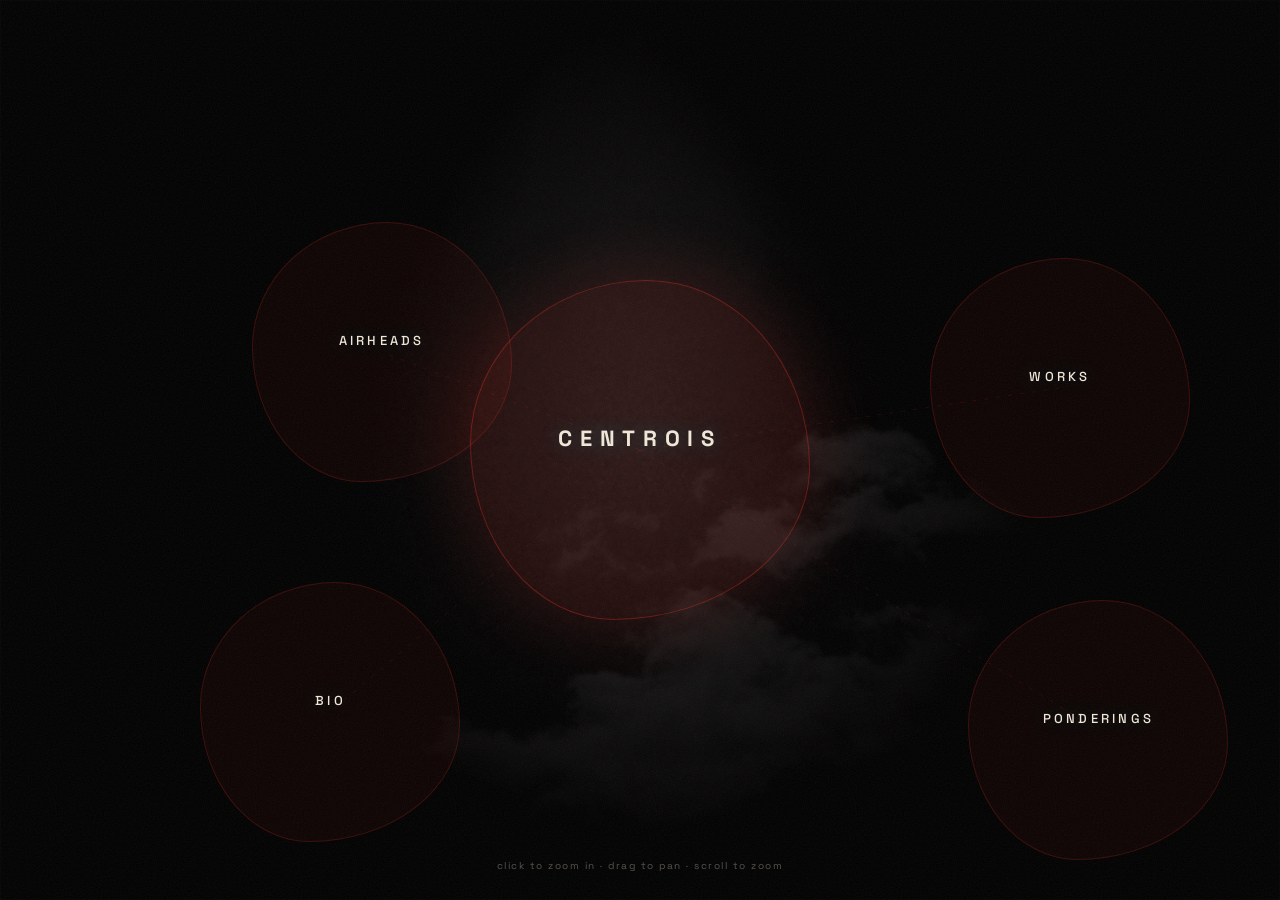
==== commit d94e2faf: "Tune centrois blobs: red-leaning, clearly organic irregular shapes - Shift accents from magenta to r" ====
--- a/centrois/index.html
+++ b/centrois/index.html
@@ -9,9 +9,9 @@
 @import url('https://fonts.googleapis.com/css2?family=Space+Grotesk:wght@300;500;700&display=swap');
 
 :root {
+  --red: #ff3b30;
   --magenta: #ff2a6d;
   --cyan: #05d9e8;
-  --amber: #ffc857;
   --ink: #0d0a09;
   --cream: #f0e6d8;
 }
@@ -95,18 +95,17 @@
   content: '';
   position: absolute;
   inset: -30px;
-  border-radius: 40% 60% 55% 45% / 55% 45% 60% 40%;
-  background: rgba(255, 42, 109, 0.06);
-  border: 1px solid rgba(255, 42, 109, 0.15);
+  border-radius: 52% 48% 58% 42% / 48% 55% 45% 52%;
+  background: rgba(255, 59, 48, 0.05);
+  border: 1px solid rgba(255, 59, 48, 0.18);
   transition: all 0.6s cubic-bezier(0.22, 1, 0.36, 1);
-  filter: blur(0px);
 }
 
 .portal:hover::before {
-  background: rgba(255, 42, 109, 0.12);
-  border-color: rgba(255, 42, 109, 0.4);
-  box-shadow: 0 0 60px rgba(255, 42, 109, 0.2), inset 0 0 40px rgba(255, 42, 109, 0.05);
-  filter: blur(1px);
+  background: rgba(255, 59, 48, 0.10);
+  border-color: rgba(255, 59, 48, 0.35);
+  box-shadow: 0 0 70px rgba(255, 59, 48, 0.18), inset 0 0 40px rgba(255, 59, 48, 0.06);
+  border-radius: 47% 53% 43% 57% / 56% 46% 54% 44%;
 }
 
 .portal .name {
@@ -155,9 +154,9 @@
   font-weight: 700;
 }
 .portal.center::before {
-  background: rgba(255, 42, 109, 0.1);
-  border: 1px solid rgba(255, 42, 109, 0.3);
-  box-shadow: 0 0 80px rgba(255, 42, 109, 0.15);
+  background: rgba(255, 59, 48, 0.10);
+  border: 1px solid rgba(255, 59, 48, 0.30);
+  box-shadow: 0 0 80px rgba(255, 59, 48, 0.16);
 }
 
 /* Level 0 */
@@ -190,7 +189,7 @@
   z-index: -1;
 }
 .connections line {
-  stroke: rgba(255, 42, 109, 0.12);
+  stroke: rgba(255, 59, 48, 0.12);
   stroke-width: 1;
   stroke-dasharray: 4 8;
 }
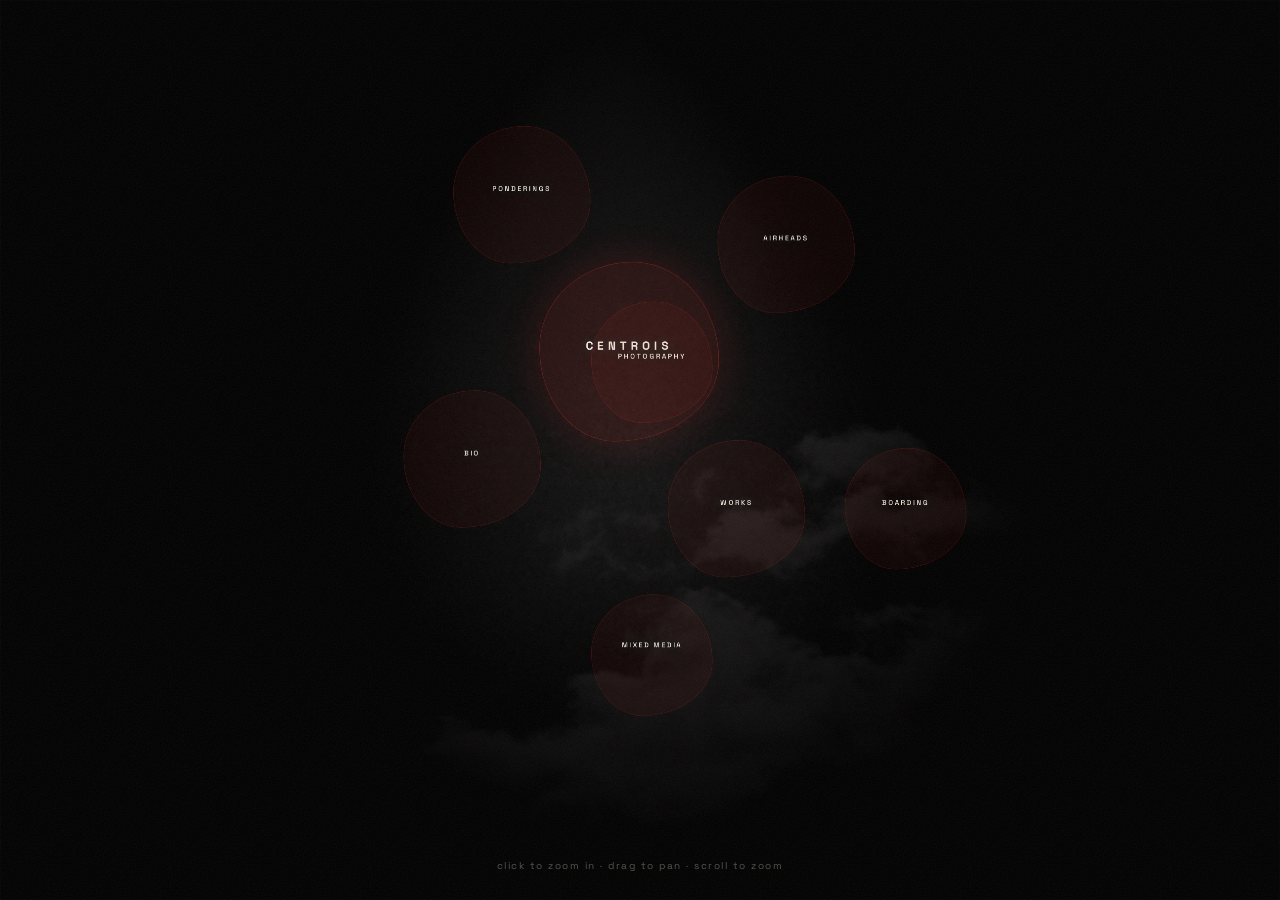
==== commit 4c659b4a: "Rebuild cluster layout: children fan out around parent, click frames whole cluster - Nodes positione" ====
--- a/centrois/index.html
+++ b/centrois/index.html
@@ -10,7 +10,6 @@
 
 :root {
   --red: #ff3b30;
-  --magenta: #ff2a6d;
   --cyan: #05d9e8;
   --ink: #0d0a09;
   --cream: #f0e6d8;
@@ -35,7 +34,6 @@
   background: url('assets/IMG_1771.jpeg') center/cover no-repeat;
   filter: brightness(0.25) saturate(0.4) contrast(1.2) blur(1px);
 }
-
 #bg::after {
   content: '';
   position: absolute;
@@ -72,13 +70,13 @@
 #world {
   position: absolute;
   top:0; left:0;
-  width: 100vw;
-  height: 100vh;
+  width: 6000px;
+  height: 6000px;
   transform-origin: 0 0;
   will-change: transform;
 }
 
-/* ── Portals (organic, not bubbles) ── */
+/* ── Portals (organic red blobs) ── */
 .portal {
   position: absolute;
   display: flex;
@@ -87,10 +85,10 @@
   justify-content: center;
   text-align: center;
   cursor: pointer;
-  transition: all 0.6s cubic-bezier(0.22, 1, 0.36, 1);
-}
-
-/* Amorphous blob shape via irregular border-radius */
+  transition: transform 0.6s cubic-bezier(0.22, 1, 0.36, 1);
+}
+
+/* Amorphous blob shape */
 .portal::before {
   content: '';
   position: absolute;
@@ -100,7 +98,6 @@
   border: 1px solid rgba(255, 59, 48, 0.18);
   transition: all 0.6s cubic-bezier(0.22, 1, 0.36, 1);
 }
-
 .portal:hover::before {
   background: rgba(255, 59, 48, 0.10);
   border-color: rgba(255, 59, 48, 0.35);
@@ -118,7 +115,6 @@
   text-shadow: 0 0 20px rgba(5, 217, 232, 0.3);
   transition: all 0.4s ease;
 }
-
 .portal .desc {
   position: relative;
   font-size: 11px;
@@ -132,27 +128,15 @@
   transform: translateY(8px);
   transition: all 0.4s ease;
 }
-
-.portal:hover .desc {
-  opacity: 1;
-  transform: translateY(0);
-}
-
+.portal:hover .desc { opacity: 1; transform: translateY(0); }
 .portal:hover .name {
   color: var(--cyan);
   text-shadow: 0 0 30px rgba(5, 217, 232, 0.5);
 }
 
-/* Center portal (centrois) */
-.portal.center {
-  width: 280px;
-  height: 280px;
-}
-.portal.center .name {
-  font-size: 22px;
-  letter-spacing: 0.35em;
-  font-weight: 700;
-}
+/* Center portal */
+.portal.center { width: 280px; height: 280px; }
+.portal.center .name { font-size: 22px; letter-spacing: 0.35em; font-weight: 700; }
 .portal.center::before {
   background: rgba(255, 59, 48, 0.10);
   border: 1px solid rgba(255, 59, 48, 0.30);
@@ -160,24 +144,18 @@
 }
 
 /* Level 0 */
-.portal.l0 {
-  width: 200px;
-  height: 200px;
-}
+.portal.l0 { width: 200px; height: 200px; }
 
 /* Child portals */
 .portal.child {
-  width: 170px;
-  height: 170px;
+  width: 170px; height: 170px;
   opacity: 0;
   pointer-events: none;
-  transform: scale(0.3);
   transition: opacity 0.8s ease, transform 0.8s cubic-bezier(0.22, 1, 0.36, 1);
 }
 .portal.child.visible {
   opacity: 1;
   pointer-events: auto;
-  transform: scale(1);
 }
 
 /* Lines */
@@ -195,12 +173,7 @@
 }
 
 /* ── UI ── */
-#ui {
-  position: fixed;
-  inset: 0;
-  z-index: 100;
-  pointer-events: none;
-}
+#ui { position: fixed; inset: 0; z-index: 100; pointer-events: none; }
 #ui > * { pointer-events: auto; }
 
 .back {
@@ -221,21 +194,12 @@
   transition: all 0.4s ease;
   backdrop-filter: blur(10px);
 }
-.back.show {
-  opacity: 1;
-  pointer-events: auto;
-  transform: translateY(0);
-}
-.back:hover {
-  border-color: var(--cyan);
-  color: var(--cyan);
-  box-shadow: 0 0 20px rgba(5, 217, 232, 0.2);
-}
+.back.show { opacity: 1; pointer-events: auto; transform: translateY(0); }
+.back:hover { border-color: var(--cyan); color: var(--cyan); box-shadow: 0 0 20px rgba(5, 217, 232, 0.2); }
 
 .crumb {
   position: fixed;
-  top: 24px;
-  left: 50%;
+  top: 24px; left: 50%;
   transform: translateX(-50%);
   font-size: 10px;
   letter-spacing: 0.3em;
@@ -248,8 +212,7 @@
 
 .hint {
   position: fixed;
-  bottom: 28px;
-  left: 50%;
+  bottom: 28px; left: 50%;
   transform: translateX(-50%);
   font-size: 10px;
   letter-spacing: 0.15em;
@@ -259,7 +222,6 @@
 }
 .hint.show { opacity: 1; }
 
-/* Mobile */
 @media (max-width: 768px) {
   .portal.center { width: 200px; height: 200px; }
   .portal.center .name { font-size: 16px; }
@@ -277,82 +239,7 @@
 <div id="canvas">
   <div id="world">
     <svg class="connections" id="connections"></svg>
-
-    <!-- LEVEL 0 -->
-    <div class="portal center" data-level="0" data-id="centrois"
-         style="left:50%; top:50%; transform:translate(-50%,-50%);">
-      <div class="name">centrois</div>
-      <div class="desc">troy von breitenstein</div>
-    </div>
-
-    <div class="portal l0" data-level="0" data-id="airheads" data-parent="centrois"
-         style="left:22%; top:28%;">
-      <div class="name">airheads</div>
-      <div class="desc">1-of-1 art surf mats</div>
-    </div>
-
-    <div class="portal l0" data-level="0" data-id="works" data-parent="centrois"
-         style="left:75%; top:32%;">
-      <div class="name">works</div>
-      <div class="desc">portfolio hub</div>
-    </div>
-
-    <div class="portal l0" data-level="0" data-id="bio" data-parent="centrois"
-         style="left:18%; top:68%;">
-      <div class="name">bio</div>
-      <div class="desc">edgwalker / artist</div>
-    </div>
-
-    <div class="portal l0" data-level="0" data-id="ponderings" data-parent="centrois"
-         style="left:78%; top:70%;">
-      <div class="name">ponderings</div>
-      <div class="desc">philosophical writings</div>
-    </div>
-
-    <!-- LEVEL 1: works -->
-    <div class="portal child" data-level="1" data-id="boarding" data-parent="works"
-         style="left:88%; top:15%;">
-      <div class="name">boarding</div>
-      <div class="desc">surf videos</div>
-    </div>
-
-    <div class="portal child" data-level="1" data-id="mixed-media" data-parent="works"
-         style="left:92%; top:42%;">
-      <div class="name">mixed media</div>
-      <div class="desc">digital + threads + visionary</div>
-    </div>
-
-    <div class="portal child" data-level="1" data-id="photography" data-parent="works"
-         style="left:85%; top:62%;">
-      <div class="name">photography</div>
-      <div class="desc">trips, stories, frames</div>
-    </div>
-
-    <!-- LEVEL 2: mixed-media -->
-    <div class="portal child" data-level="2" data-id="digital-art" data-parent="mixed-media"
-         style="left:102%; top:30%;">
-      <div class="name">digital art</div>
-      <div class="desc">psychedelic visuals</div>
-    </div>
-
-    <div class="portal child" data-level="2" data-id="threads" data-parent="mixed-media"
-         style="left:106%; top:48%;">
-      <div class="name">threads</div>
-      <div class="desc">sewn art pieces</div>
-    </div>
-
-    <div class="portal child" data-level="2" data-id="visionary" data-parent="mixed-media"
-         style="left:98%; top:58%;">
-      <div class="name">visionary</div>
-      <div class="desc">steiner / anthroposophy</div>
-    </div>
-
-    <div class="portal child" data-level="2" data-id="odd-creations" data-parent="mixed-media"
-         style="left:108%; top:65%;">
-      <div class="name">odd & creations</div>
-      <div class="desc">salt box, experiments</div>
-    </div>
-
+    <!-- Portals injected by JS with computed cluster layout -->
   </div>
 </div>
 
@@ -371,13 +258,84 @@
   const hint = document.getElementById('hint');
   const connections = document.getElementById('connections');
 
-  // Camera
+  const WC = 3000; // world center X & Y
+
+  // ── Tree structure ──
+  // Each node: { id, name, desc, level, children: [...] }
+  const tree = {
+    id:'centrois', name:'centrois', desc:'troy von breitenstein', level:0,
+    children: [
+      { id:'airheads', name:'airheads', desc:'1-of-1 art surf mats', level:0, children:[] },
+      { id:'works', name:'works', desc:'portfolio hub', level:0, children:[
+        { id:'boarding', name:'boarding', desc:'surf videos', level:1, children:[] },
+        { id:'mixed-media', name:'mixed media', desc:'digital + threads + visionary', level:1, children:[
+          { id:'digital-art', name:'digital art', desc:'psychedelic visuals', level:2, children:[] },
+          { id:'threads', name:'threads', desc:'sewn art pieces', level:2, children:[] },
+          { id:'visionary', name:'visionary', desc:'steiner / anthroposophy', level:2, children:[] },
+          { id:'odd-creations', name:'odd & creations', desc:'salt box, experiments', level:2, children:[] }
+        ]},
+        { id:'photography', name:'photography', desc:'trips, stories, frames', level:1, children:[] }
+      ]},
+      { id:'bio', name:'bio', desc:'edgwalker / artist', level:0, children:[] },
+      { id:'ponderings', name:'ponderings', desc:'philosophical writings', level:0, children:[] }
+    ]
+  };
+
+  const nodes = {};   // id -> {el, x, y, size, nodeData, parentId}
+  const parentOf = {};
+
+  // ── Layout: arrange nodes in rings around parents ──
+  function layout() {
+    const R = { 0: 360, 1: 320, 2: 280 };  // ring radius per level
+    const S = { 0: 200, 1: 170, 2: 170, center: 280 }; // sizes
+
+    function place(node, cx, cy, angle, depth) {
+      const size = node.id === 'centrois' ? S.center : (S[node.level] || 170);
+      let x, y;
+      if (node.id === 'centrois') {
+        x = WC - size/2; y = WC - size/2;
+      } else {
+        const r = R[node.level] || 300;
+        x = cx - size/2 + Math.cos(angle) * r;
+        y = cy - size/2 + Math.sin(angle) * r;
+      }
+
+      const el = document.createElement('div');
+      el.className = 'portal ' + (node.id==='centrois'?'center':(node.level===0?'l0':'child'));
+      el.dataset.id = node.id;
+      el.dataset.level = node.level;
+      el.innerHTML = `<div class="name">${node.name}</div><div class="desc">${node.desc}</div>`;
+      el.style.left = x + 'px';
+      el.style.top = y + 'px';
+      world.appendChild(el);
+
+      const center = { x: x + size/2, y: y + size/2 };
+      nodes[node.id] = { el, x, y, cx: center.x, cy: center.y, size, level: node.level };
+
+      if (node.id !== 'centrois') parentOf[node.id] = 'centrois';
+
+      // Children around this node (skip for centrois which fans to l0)
+      const kids = node.children || [];
+      if (kids.length) {
+        kids.forEach((kid, i) => {
+          const a = (i / kids.length) * Math.PI * 2 + (node.id==='centrois' ? -0.6 : 0);
+          parentOf[kid.id] = node.id;
+          place(kid, center.x, center.y, a, depth+1);
+        });
+      }
+    }
+
+    place(tree, 0, 0, 0, 0);
+  }
+
+  layout();
+
+  // ── Camera ──
   let cam = { x: 0, y: 0, z: 1 };
   let animating = false;
   let level = 0;
   let path = ['centrois'];
 
-  // Pan
   let dragging = false;
   let dragStart = { x:0, y:0 };
   let camStart = { x:0, y:0 };
@@ -386,9 +344,51 @@
     world.style.transform = `translate(${cam.x * cam.z}px, ${cam.y * cam.z}px) scale(${cam.z})`;
   }
 
-  function fit() {
-    cam = { x: 0, y: 0, z: 1 };
-    apply();
+  // Frame a cluster (a node + its children) in the viewport
+  function frame(id) {
+    const nd = nodes[id];
+    const kids = (document.querySelectorAll('.portal.child.visible'));
+    // Collect the node + its visible children
+    const pts = [{x: nd.cx, y: nd.cy}];
+    // Add children of this node that are visible
+    Object.keys(nodes).forEach(k => {
+      if (parentOf[k] === id && nodes[k].el.classList.contains('visible')) {
+        pts.push({x: nodes[k].cx, y: nodes[k].cy});
+      }
+    });
+    // Bounding box of points with padding
+    let minX = Infinity, minY = Infinity, maxX = -Infinity, maxY = -Infinity;
+    pts.forEach(p => {
+      if (p.x < minX) minX = p.x; if (p.x > maxX) maxX = p.x;
+      if (p.y < minY) minY = p.y; if (p.y > maxY) maxY = p.y;
+    });
+    const pad = 220;
+    minX -= pad; minY -= pad; maxX += pad; maxY += pad;
+    const cw = maxX - minX, ch = maxY - minY;
+    const vw = window.innerWidth, vh = window.innerHeight;
+
+    // Scale to fit cluster with margin, capped so we don't go absurdly deep
+    const z = Math.min((vw * 0.9) / cw, (vh * 0.9) / ch, 9);
+    const ccx = (minX + maxX) / 2, ccy = (minY + maxY) / 2;
+
+    // Camera position that puts cluster center at viewport center
+    return { x: (vw/2)/z - ccx, y: (vh/2)/z - ccy, z };
+  }
+
+  // Fit whole board on load
+  function fitAll() {
+    let minX = Infinity, minY = Infinity, maxX = -Infinity, maxY = -Infinity;
+    Object.keys(nodes).forEach(k => {
+      const n = nodes[k];
+      if (n.x < minX) minX = n.x; if (n.x > maxX) maxX = n.x;
+      if (n.y < minY) minY = n.y; if (n.y > maxY) maxY = n.y;
+    });
+    minX -= 200; minY -= 200; maxX += 200; maxY += 200;
+    const cw = maxX - minX, ch = maxY - minY;
+    const vw = window.innerWidth, vh = window.innerHeight;
+    const z = Math.min((vw * 0.92) / cw, (vh * 0.92) / ch);
+    const ccx = (minX + maxX) / 2, ccy = (minY + maxY) / 2;
+    return { x: (vw/2)/z - ccx, y: (vh/2)/z - ccy, z };
   }
 
   function easeTo(target, dur = 900) {
@@ -398,7 +398,7 @@
     const t0 = performance.now();
     function tick(now) {
       const t = Math.min((now - t0) / dur, 1);
-      const e = 1 - Math.pow(1 - t, 4); // smooth ease
+      const e = 1 - Math.pow(1 - t, 4);
       cam.x = sx + (target.x - sx) * e;
       cam.y = sy + (target.y - sy) * e;
       cam.z = sz + (target.z - sz) * e;
@@ -409,63 +409,33 @@
     requestAnimationFrame(tick);
   }
 
-  function centerOf(el) {
-    const rect = el.getBoundingClientRect();
-    const worldRect = world.getBoundingClientRect();
-    // Get position relative to world at current scale
-    return {
-      x: (rect.left - worldRect.left) / cam.z + rect.width / (2 * cam.z),
-      y: (rect.top - worldRect.top) / cam.z + rect.height / (2 * cam.z)
-    };
-  }
-
-  function zoomTo(el) {
-    const c = centerOf(el);
-    const vw = window.innerWidth;
-    const vh = window.innerHeight;
-    const lv = parseInt(el.dataset.level || '0');
-
-    // AGGRESSIVE zoom
-    const zooms = [1, 4.5, 12];
-    const tz = zooms[Math.min(lv + 1, zooms.length - 1)];
-
-    easeTo({
-      x: (vw / 2) / tz - c.x,
-      y: (vh / 2) / tz - c.y,
-      z: tz
-    });
-
-    const id = el.dataset.id;
+  function zoomTo(id) {
+    const nd = nodes[id];
+    // update path & level BEFORE framing so children show
     if (!path.includes(id)) path.push(id);
-    else path = path.slice(0, path.indexOf(id) + 1);
-    level = lv + 1;
+    else path = path.slice(0, path.indexOf(id)+1);
+    level = nd.level + 1;
+    updateVis();
     updateUI();
+    // frame AFTER children are visible
+    requestAnimationFrame(() => {
+      const target = frame(id);
+      easeTo(target);
+    });
   }
 
   function zoomOut() {
     if (path.length <= 1) {
-      fit();
-      path = ['centrois'];
-      level = 0;
+      path = ['centrois']; level = 0;
+      updateVis(); updateUI();
+      easeTo(fitAll());
     } else {
       path.pop();
-      const pid = path[path.length - 1];
-      const pel = document.querySelector(`[data-id="${pid}"]`);
-      if (pel) {
-        const c = centerOf(pel);
-        const vw = window.innerWidth;
-        const vh = window.innerHeight;
-        const zooms = [1, 4.5, 12];
-        const tz = zooms[Math.max(level - 2, 0)];
-        easeTo({
-          x: (vw / 2) / tz - c.x,
-          y: (vh / 2) / tz - c.y,
-          z: tz
-        });
-        level = Math.max(level - 1, 0);
-      }
+      const pid = path[path.length-1];
+      level = Math.max(level - 1, 0);
+      updateVis(); updateUI();
+      easeTo(frame(pid));
     }
-    updateUI();
   }
 
   function updateUI() {
@@ -473,23 +443,18 @@
     if (path.length > 1) {
       crumb.textContent = path.join(' → ');
       crumb.classList.add('show');
-    } else {
-      crumb.classList.remove('show');
-    }
+    } else crumb.classList.remove('show');
     hint.classList.remove('show');
   }
 
   function updateVis() {
     document.querySelectorAll('.portal').forEach(p => {
       const lv = parseInt(p.dataset.level || '0');
-      if (lv === 0) return; // always show level 0
-      const pid = p.dataset.parent;
+      if (lv === 0) return;
+      const pid = parentOf[p.dataset.id];
       const active = path.includes(pid);
-      if (active && lv <= level + 1) {
-        p.classList.add('visible');
-      } else {
-        p.classList.remove('visible');
-      }
+      if (active && lv <= level + 1) p.classList.add('visible');
+      else p.classList.remove('visible');
     });
     drawLines();
   }
@@ -497,30 +462,28 @@
   function drawLines() {
     let s = '';
     document.querySelectorAll('.portal').forEach(p => {
-      const pid = p.dataset.parent;
+      const pid = parentOf[p.dataset.id];
       if (!pid) return;
-      const par = document.querySelector(`[data-id="${pid}"]`);
-      if (!par) return;
+      const par = nodes[pid];
+      const cur = nodes[p.dataset.id];
+      if (!par || !cur) return;
       if (p.classList.contains('child') && !p.classList.contains('visible')) return;
-      const c1 = centerOf(par);
-      const c2 = centerOf(p);
-      s += `<line x1="${c1.x}" y1="${c1.y}" x2="${c2.x}" y2="${c2.y}" />`;
+      s += `<line x1="${par.cx}" y1="${par.cy}" x2="${cur.cx}" y2="${cur.cy}" />`;
     });
     connections.innerHTML = s;
   }
 
-  // Click portals
+  // ── Events ──
   document.querySelectorAll('.portal').forEach(p => {
     p.addEventListener('click', e => {
       e.stopPropagation();
       if (dragging) return;
-      zoomTo(p);
+      zoomTo(p.dataset.id);
     });
   });
 
   back.addEventListener('click', zoomOut);
 
-  // Drag
   canvas.addEventListener('mousedown', e => {
     dragging = false;
     dragStart = { x: e.clientX, y: e.clientY };
@@ -529,8 +492,7 @@
   });
   window.addEventListener('mousemove', e => {
     if (e.buttons !== 1) return;
-    const dx = e.clientX - dragStart.x;
-    const dy = e.clientY - dragStart.y;
+    const dx = e.clientX - dragStart.x, dy = e.clientY - dragStart.y;
     if (Math.abs(dx) > 3 || Math.abs(dy) > 3) dragging = true;
     cam.x = camStart.x + dx / cam.z;
     cam.y = camStart.y + dy / cam.z;
@@ -538,63 +500,50 @@
   });
   window.addEventListener('mouseup', () => canvas.classList.remove('grabbing'));
 
-  // Scroll zoom
   canvas.addEventListener('wheel', e => {
     e.preventDefault();
     const speed = 0.001;
     const nz = Math.max(0.5, Math.min(15, cam.z - e.deltaY * speed));
     const rect = canvas.getBoundingClientRect();
-    const mx = (e.clientX - rect.left) / cam.z - cam.x;
-    const my = (e.clientY - rect.top) / cam.z - cam.y;
-    cam.x = -mx + (mx + cam.x) * (cam.z / nz);
-    cam.y = -my + (my + cam.y) * (cam.z / nz);
+    const mx = (e.clientX - rect.left)/cam.z - cam.x;
+    const my = (e.clientY - rect.top)/cam.z - cam.y;
+    cam.x = -mx + (mx + cam.x)*(cam.z/nz);
+    cam.y = -my + (my + cam.y)*(cam.z/nz);
     cam.z = nz;
     apply();
-  }, { passive: false });
-
-  // Touch
+  }, { passive:false });
+
   let lastD = 0, lastC = {x:0,y:0};
   canvas.addEventListener('touchstart', e => {
     if (e.touches.length === 1) {
       dragStart = { x: e.touches[0].clientX, y: e.touches[0].clientY };
       camStart = { x: cam.x, y: cam.y };
     } else if (e.touches.length === 2) {
-      const dx = e.touches[0].clientX - e.touches[1].clientX;
-      const dy = e.touches[0].clientY - e.touches[1].clientY;
-      lastD = Math.hypot(dx, dy);
-      lastC = { x: (e.touches[0].clientX+e.touches[1].clientX)/2, y: (e.touches[0].clientY+e.touches[1].clientY)/2 };
+      const dx = e.touches[0].clientX-e.touches[1].clientX, dy = e.touches[0].clientY-e.touches[1].clientY;
+      lastD = Math.hypot(dx,dy);
+      lastC = { x:(e.touches[0].clientX+e.touches[1].clientX)/2, y:(e.touches[0].clientY+e.touches[1].clientY)/2 };
     }
-  }, { passive: false });
+  }, { passive:false });
   canvas.addEventListener('touchmove', e => {
     e.preventDefault();
     if (e.touches.length === 1) {
-      const dx = e.touches[0].clientX - dragStart.x;
-      const dy = e.touches[0].clientY - dragStart.y;
-      cam.x = camStart.x + dx / cam.z;
-      cam.y = camStart.y + dy / cam.z;
-      apply();
+      const dx = e.touches[0].clientX-dragStart.x, dy = e.touches[0].clientY-dragStart.y;
+      cam.x = camStart.x + dx/cam.z; cam.y = camStart.y + dy/cam.z; apply();
     } else if (e.touches.length === 2) {
-      const dx = e.touches[0].clientX - e.touches[1].clientX;
-      const dy = e.touches[0].clientY - e.touches[1].clientY;
-      const dist = Math.hypot(dx, dy);
-      const sc = dist / lastD;
-      lastD = dist;
-      const nz = Math.max(0.5, Math.min(15, cam.z * sc));
+      const dx = e.touches[0].clientX-e.touches[1].clientX, dy = e.touches[0].clientY-e.touches[1].clientY;
+      const dist = Math.hypot(dx,dy); const sc = dist/lastD; lastD = dist;
+      const nz = Math.max(0.5, Math.min(15, cam.z*sc));
       const rect = canvas.getBoundingClientRect();
-      const mx = (lastC.x - rect.left) / cam.z - cam.x;
-      const my = (lastC.y - rect.top) / cam.z - cam.y;
-      cam.x = -mx + (mx + cam.x) * (cam.z / nz);
-      cam.y = -my + (my + cam.y) * (cam.z / nz);
-      cam.z = nz;
-      apply();
+      const mx = (lastC.x-rect.left)/cam.z - cam.x; const my = (lastC.y-rect.top)/cam.z - cam.y;
+      cam.x = -mx + (mx+cam.x)*(cam.z/nz); cam.y = -my + (my+cam.y)*(cam.z/nz); cam.z = nz; apply();
     }
-  }, { passive: false });
+  }, { passive:false });
 
   // Init
-  fit();
+  easeTo(fitAll());
   drawLines();
-  window.addEventListener('resize', () => { fit(); drawLines(); });
+  window.addEventListener('resize', () => { easeTo(fitAll()); drawLines(); });
 })();
 </script>
 </body>
-</html>
+</html>
